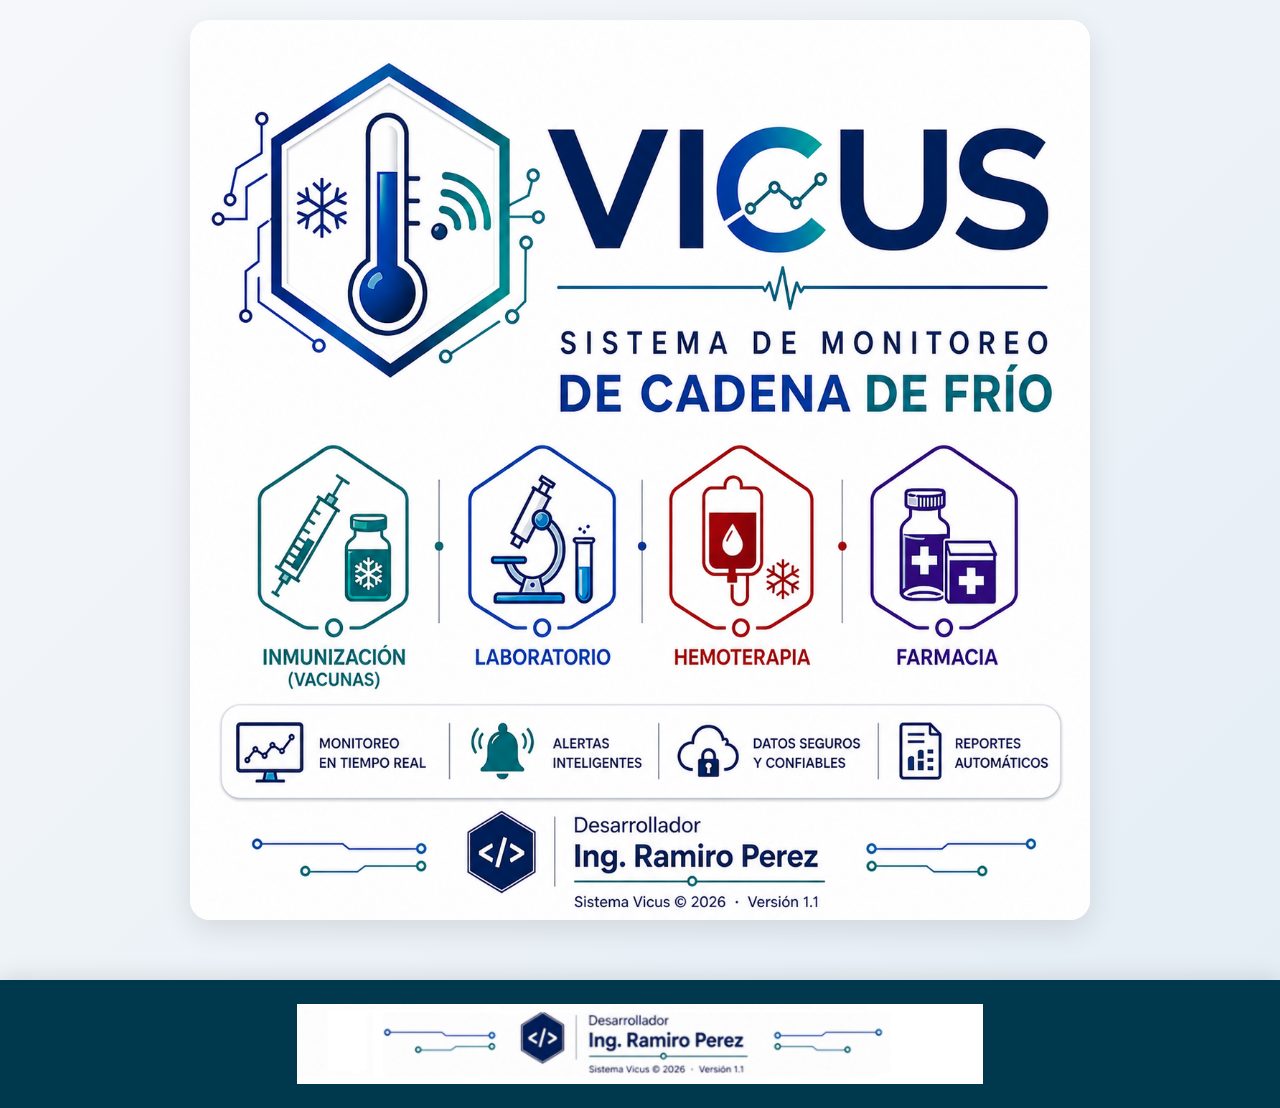
==== index.html @ 4441255b "Add files via upload" ====
<!DOCTYPE html>
<html lang="es">

<head>
  <meta charset="UTF-8">
  <meta name="viewport" content="width=device-width, initial-scale=1.0">
  <title>Monitoreo de Sistemas de Cadena de Frío - Inmunización</title>
  <!-- PWA Manifest -->
  <link rel="manifest" href="./manifest.json">
  <link rel="icon" type="image/png" href="./icons/icon-192x192.png">

  <!-- Theme Color para navegadores -->
  <meta name="theme-color" content="#00384d">

  <!-- Iconos para iOS -->
  <link rel="apple-touch-icon" href="./icons/icon-192x192.png">
  <meta name="mobile-web-app-capable" content="yes">
  <meta name="apple-mobile-web-app-status-bar-style" content="black-translucent">
  <meta name="apple-mobile-web-app-title" content="Vicus Inmunización">

  <!-- Viewport optimizado para móvil -->
  <meta name="viewport" content="width=device-width, initial-scale=1.0, maximum-scale=1.0, user-scalable=no">

  <!-- Estilos PWA -->
  <link rel="stylesheet" href="./css/pwa-styles.css">
  <style>
    :root {
      --bg: #ffffff;
      --primary: #00384d;
    }

    * {
      margin: 0;
      padding: 0;
      box-sizing: border-box;
    }

    body {
      font-family: 'Segoe UI', system-ui, sans-serif;
      background-color: var(--bg);
      display: flex;
      flex-direction: column;
      min-height: 100vh;
      align-items: center;
      justify-content: center;
      overflow-x: hidden;
    }

    /* Contenedor del Portal */
    .portal-container {
      position: relative;
      max-width: 900px;
      width: 95%;
      margin: 20px auto;
      box-shadow: 0 10px 30px rgba(0, 0, 0, 0.1);
      border-radius: 20px;
      overflow: hidden;
      background: white;
    }

    .portal-image {
      width: 100%;
      height: auto;
      display: block;
    }

    .footer {
      width: 100%;
      background: #f8fafc;
      color: #64748b;
      text-align: center;
      padding: 15px;
      font-size: 0.85rem;
      border-top: 1px solid #e2e8f0;
    }

    @keyframes fadeIn {
      from {
        opacity: 0;
        transform: translateY(10px);
      }

      to {
        opacity: 1;
        transform: translateY(0);
      }
    }

    .portal-container {
      animation: fadeIn 0.8s ease-out;
    }

    /* Modal de Contraseña */
    .modal-overlay {
      display: none;
      position: fixed;
      top: 0;
      left: 0;
      width: 100%;
      height: 100%;
      background: rgba(0, 0, 0, 0.5);
      z-index: 2000;
      align-items: center;
      justify-content: center;
    }

    .modal-content {
      background: white;
      padding: 24px;
      border-radius: 12px;
      box-shadow: 0 10px 25px rgba(0, 0, 0, 0.2);
      width: 90%;
      max-width: 320px;
      text-align: center;
    }

    .modal-content h3 {
      margin-bottom: 16px;
      color: var(--primary);
    }

    .modal-content input {
      width: 100%;
      padding: 10px;
      margin-bottom: 16px;
      border: 1px solid #cbd5e1;
      border-radius: 6px;
      font-size: 1rem;
      text-align: center;
    }

    .modal-buttons {
      display: flex;
      gap: 10px;
    }

    .modal-buttons button {
      flex: 1;
      padding: 10px;
      border: none;
      border-radius: 6px;
      cursor: pointer;
      font-weight: 600;
    }

    .btn-confirm {
      background: var(--primary);
      color: white;
    }

    .btn-cancel {
      background: #e2e8f0;
      color: #64748b;
    }
  </style>
  <!-- Service Worker y Utilidades PWA -->
  <script src="./js/pwa-utils.js"></script>
</head>

<body>

  <div class="portal-container">
    <!-- Imagen principal con Mapa de Imagen -->
    <img src="logos/portal-vicus.png" usemap="#mapaPortal" alt="Portal Vicus" class="portal-image" id="portalImg">

    <map name="mapaPortal" id="mapaPortal">
      <!-- Zona de Inmunización: Coordenadas calculadas para base 1254x1254 -->
      <area shape="rect" coords="70,520,335,850" alt="Inmunización" onclick="abrirAcceso()" style="cursor:pointer;">
    </map>
  </div>

  <footer style="margin-top: 40px; width: 100%;">
    <div style="background-color: #00384d; padding: 24px; width: 100%; display: flex; align-items: center; justify-content: center; box-shadow: 0 -4px 20px rgba(0,0,0,0.1);">
      <img src="logos/footer.jpg" alt="Institucional" style="max-width: 100%; height: auto; max-height: 80px; display: block;">
    </div>
  </footer>

  <!-- Modal de Contraseña -->
  <div id="passModal" class="modal-overlay">
    <div class="modal-content">
      <h3 id="modalTitle">🔒 Acceso Inmunización</h3>
      <p style="font-size: 0.8rem; color: #64748b; margin-bottom: 12px;">Ingrese la clave de su zona</p>
      <input type="password" id="passInput" placeholder="Contraseña" />
      <div class="modal-buttons">
        <button class="btn-cancel" onclick="closeModal()">Cancelar</button>
        <button class="btn-confirm" onclick="confirmPass()">Entrar</button>
      </div>
    </div>
  </div>

  <!-- Configuración de Sensores -->
  <script src="./js/config-sensores.js"></script>
  <script>
    function abrirAcceso() {
      document.getElementById('passInput').value = '';
      document.getElementById('passModal').style.display = 'flex';
      document.getElementById('passInput').focus();
    }

    function closeModal() {
      document.getElementById('passModal').style.display = 'none';
    }

    async function confirmPass() {
      const passIngresada = document.getElementById('passInput').value.trim();
      if (!passIngresada) return;

      // Buscar si la contraseña existe en el mapeo de accesos
      if (CONFIG_INMUNO.accesos[passIngresada]) {
        // Guardar configuración en sessionStorage
        const idsCanales = CONFIG_INMUNO.accesos[passIngresada];
        const canalesDetalle = idsCanales.map(key => CONFIG_INMUNO.canales[key]);
        
        sessionStorage.setItem('vicus_inmuno_config', JSON.stringify({
            nombre: passIngresada,
            canales: canalesDetalle
        }));
        
        // Redirigir al dashboard único
        window.location.href = "dashboard_inmunizacion.html";
      } else {
        alert("❌ Contraseña incorrecta.");
        document.getElementById('passInput').value = '';
        document.getElementById('passInput').focus();
      }
    }

    document.getElementById('passInput').addEventListener('keypress', (e) => {
      if (e.key === 'Enter') confirmPass();
    });

    // 📏 Lógica de redimensionamiento del mapa
    function resizeMap() {
      const img = document.getElementById('portalImg');
      if (!img) return;
      const map = document.getElementById('mapaPortal');
      if (!map) return;

      const originalWidth = 1254; // Base del diseño
      const scale = img.offsetWidth / originalWidth;

      const areas = map.getElementsByTagName('area');
      for (let i = 0; i < areas.length; i++) {
        let originalCoords = areas[i].getAttribute('data-original-coords');
        if (!originalCoords) {
          originalCoords = areas[i].getAttribute('coords');
          areas[i].setAttribute('data-original-coords', originalCoords);
        }

        const coords = originalCoords.split(',').map(Number);
        const newCoords = coords.map(c => Math.round(c * scale));
        areas[i].setAttribute('coords', newCoords.join(','));
      }
    }

    window.addEventListener('resize', resizeMap);
    window.onload = resizeMap;
  </script>
</body>

</html>
---- css/pwa-styles.css ----
/* ============================================
   ESTILOS RESPONSIVE PARA VICUS PWA
   ============================================ */

/* Reset y base */
* {
  margin: 0;
  padding: 0;
  box-sizing: border-box;
}

body {
  font-family: -apple-system, BlinkMacSystemFont, 'Segoe UI', Roboto, sans-serif;
  background: linear-gradient(135deg, #f5f7fa 0%, #e4edf5 100%);
  color: #333;
  line-height: 1.6;
}

/* Contenedor principal responsive */
.container {
  max-width: 1200px;
  margin: 0 auto;
  padding: 20px;
}

/* Botones táctiles más grandes */
.btn, button, .button {
  min-height: 48px !important;
  min-width: 120px !important;
  padding: 12px 24px !important;
  font-size: 16px !important;
  touch-action: manipulation;
}

/* Grid responsive para módulos */
.modules-grid {
  display: grid;
  grid-template-columns: repeat(auto-fit, minmax(280px, 1fr));
  gap: 20px;
  margin-top: 30px;
}

/* Tablas responsive */
.table-responsive {
  overflow-x: auto;
  -webkit-overflow-scrolling: touch;
}

/* Formularios móviles */
.form-group {
  margin-bottom: 20px;
}

label {
  display: block;
  margin-bottom: 8px;
  font-weight: 600;
  font-size: 16px;
}

input, select, textarea {
  width: 100%;
  padding: 14px;
  border: 2px solid #ddd;
  border-radius: 8px;
  font-size: 16px; /* Evita zoom en iOS */
  transition: border-color 0.3s;
}

input:focus, select:focus, textarea:focus {
  outline: none;
  border-color: #00384d;
  box-shadow: 0 0 0 3px rgba(0, 56, 77, 0.1);
}

/* Botón flotante de instalación PWA */
.btn-install-pwa {
  position: fixed;
  bottom: 20px;
  right: 20px;
  background: linear-gradient(135deg, #FF9800, #F57C00);
  color: white;
  border: none;
  border-radius: 50px;
  padding: 14px 28px;
  font-size: 16px;
  font-weight: 600;
  box-shadow: 0 6px 20px rgba(255, 152, 0, 0.4);
  cursor: pointer;
  z-index: 10000;
  transition: all 0.3s ease;
  display: none;
}

.btn-install-pwa:hover {
  transform: scale(1.05);
  box-shadow: 0 8px 25px rgba(255, 152, 0, 0.5);
}

/* Scroll suave */
html {
  scroll-behavior: smooth;
}

/* Evitar selección accidental en móviles */
@media (max-width: 768px) {
  * {
    -webkit-tap-highlight-color: rgba(0, 0, 0, 0);
  }
  
  /* Ajustar padding en móviles */
  .container {
    padding: 15px;
  }
  
  /* Botones más grandes en móviles */
  .btn {
    min-height: 56px !important;
    font-size: 18px !important;
  }
}

/* Loading spinner */
.spinner {
  border: 4px solid rgba(0, 56, 77, 0.1);
  border-top: 4px solid #00384d;
  border-radius: 50%;
  width: 40px;
  height: 40px;
  animation: spin 1s linear infinite;
  margin: 20px auto;
}

@keyframes spin {
  0% { transform: rotate(0deg); }
  100% { transform: rotate(360deg); }
}


/* ============================================
   ESTILOS COMPARTIDOS — Vicus Inmunización
   ============================================ */

:root {
  --bg: #f8fafc;
  --fg: #1e293b;
  --primary: #3b82f6;
  --success: #10b981;
  --danger: #ef4444;
  --border: #e2e8f0;
  --card-bg: #ffffff;
}

/* Header compartido */
.header {
  background: var(--card-bg);
  padding: 20px;
  border-radius: 12px;
  margin-bottom: 24px;
  box-shadow: 0 4px 12px rgba(0, 0, 0, 0.05);
  display: flex;
  flex-wrap: wrap;
  gap: 12px;
}

/* Logo bar compartida */
.logo-bar {
  display: flex;
  justify-content: center;
  align-items: center;
  width: 100%;
  margin-bottom: 16px;
  padding: 0 10px;
}

.logo-item {
  display: flex;
  justify-content: center;
  align-items: center;
  height: 150px;
}

.logo-item img {
  max-height: 100%;
  max-width: 100%;
  object-fit: contain;
  margin: 0 5px;
}

/* Secciones de análisis y recomendaciones */
.analisis-section {
  margin-top: 15px;
  padding: 15px;
  background: #f8fafc;
  border-left: 4px solid #3b82f6;
  border-radius: 8px;
  font-size: 0.9rem;
  white-space: pre-wrap;
}

.recomendaciones-section {
  margin-top: 10px;
  padding: 15px;
  background: #f0f9ff;
  border-left: 4px solid #0ea5e9;
  border-radius: 8px;
  font-size: 0.9rem;
  white-space: pre-wrap;
}

.analisis-section strong,
.recomendaciones-section strong {
  display: block;
  margin-bottom: 5px;
  color: #1e293b;
}

/* Tags de tipo de módulo */
.tag {
  padding: 4px 10px;
  border-radius: 20px;
  font-size: 0.85rem;
  display: inline-flex;
  align-items: center;
  gap: 6px;
}

.inmunizacion-tag {
  background: rgba(59, 130, 246, 0.15);
  color: #3b82f6;
}

/* Footer compartido */
.footer-bar {
  margin-top: 32px;
  text-align: center;
}

.footer-bar > div {
  background-color: #00384d;
  padding: 12px;
  border-radius: 8px;
}

.footer-bar img {
  width: 100%;
  height: auto;
}

/* Responsive compartido */
@media (max-width: 600px) {
  .header {
    flex-direction: column;
  }

  .logo-bar {
    flex-direction: column;
    gap: 10px;
    height: auto;
  }

  .logo-item {
    width: 100%;
  }
}
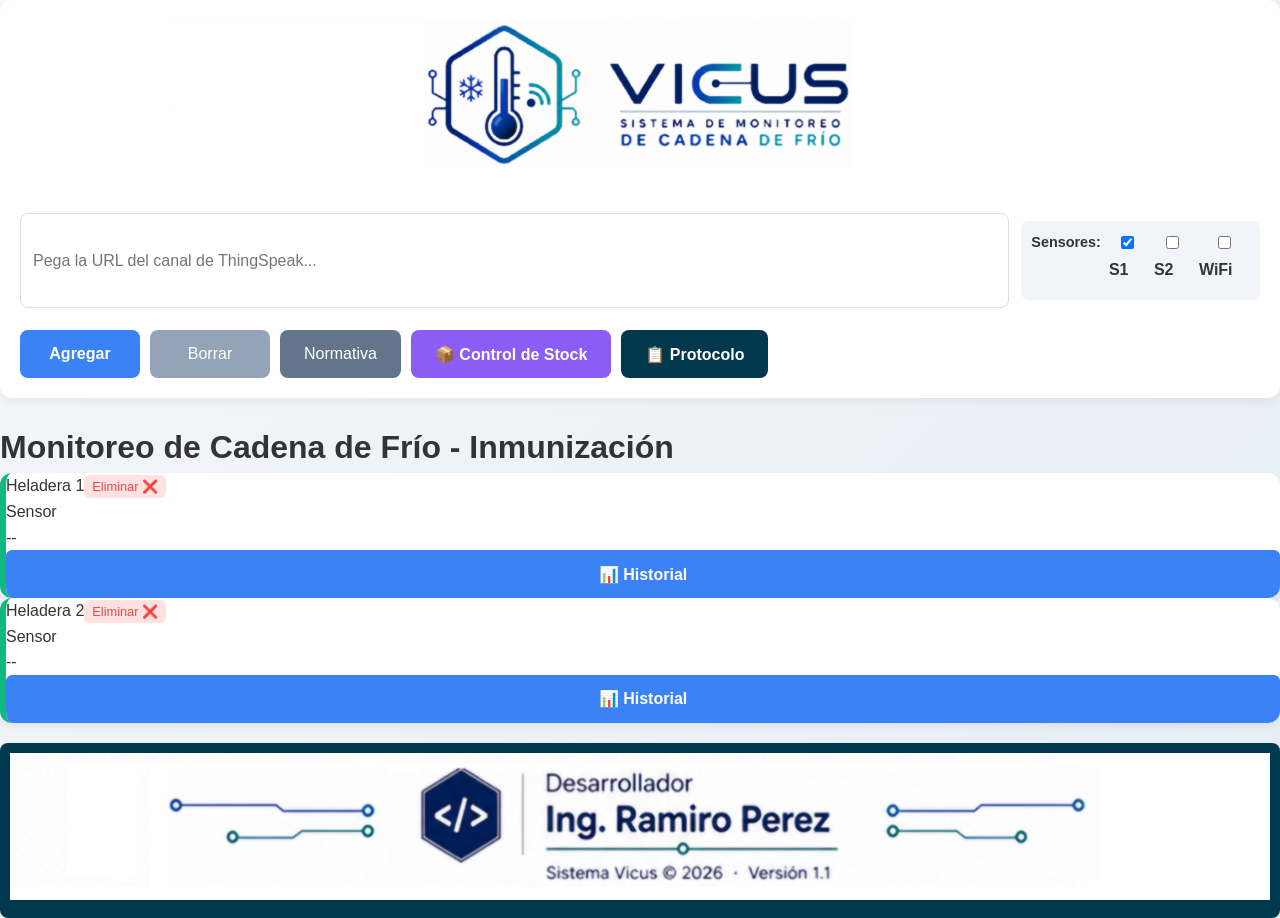
==== commit c9f56f00: "Add files via upload" ====
--- a/index.html
+++ b/index.html
@@ -2,260 +2,246 @@
 <html lang="es">
 
 <head>
-  <meta charset="UTF-8">
-  <meta name="viewport" content="width=device-width, initial-scale=1.0">
-  <title>Monitoreo de Sistemas de Cadena de Frío - Inmunización</title>
-  <!-- PWA Manifest -->
+  <meta charset="UTF-8" />
+  <meta name="viewport" content="width=device-width, initial-scale=1.0, maximum-scale=1.0, user-scalable=no" />
+  <title>Monitor Dataloggers - Inmunización</title>
   <link rel="manifest" href="./manifest.json">
   <link rel="icon" type="image/png" href="./icons/icon-192x192.png">
-
-  <!-- Theme Color para navegadores -->
   <meta name="theme-color" content="#00384d">
-
-  <!-- Iconos para iOS -->
-  <link rel="apple-touch-icon" href="./icons/icon-192x192.png">
-  <meta name="mobile-web-app-capable" content="yes">
-  <meta name="apple-mobile-web-app-status-bar-style" content="black-translucent">
-  <meta name="apple-mobile-web-app-title" content="Vicus Inmunización">
-
-  <!-- Viewport optimizado para móvil -->
-  <meta name="viewport" content="width=device-width, initial-scale=1.0, maximum-scale=1.0, user-scalable=no">
-
-  <!-- Estilos PWA -->
   <link rel="stylesheet" href="./css/pwa-styles.css">
   <style>
-    :root {
-      --bg: #ffffff;
-      --primary: #00384d;
-    }
-
-    * {
-      margin: 0;
-      padding: 0;
-      box-sizing: border-box;
-    }
-
-    body {
-      font-family: 'Segoe UI', system-ui, sans-serif;
-      background-color: var(--bg);
-      display: flex;
-      flex-direction: column;
-      min-height: 100vh;
-      align-items: center;
-      justify-content: center;
-      overflow-x: hidden;
-    }
-
-    /* Contenedor del Portal */
-    .portal-container {
-      position: relative;
-      max-width: 900px;
-      width: 95%;
-      margin: 20px auto;
-      box-shadow: 0 10px 30px rgba(0, 0, 0, 0.1);
-      border-radius: 20px;
-      overflow: hidden;
-      background: white;
-    }
-
-    .portal-image {
-      width: 100%;
-      height: auto;
-      display: block;
-    }
-
-    .footer {
-      width: 100%;
-      background: #f8fafc;
-      color: #64748b;
-      text-align: center;
-      padding: 15px;
-      font-size: 0.85rem;
-      border-top: 1px solid #e2e8f0;
-    }
-
-    @keyframes fadeIn {
-      from {
-        opacity: 0;
-        transform: translateY(10px);
+    /* Estilos específicos unificados con Farmacia */
+    .alerta-modal-overlay { display: none; position: fixed; top: 0; left: 0; width: 100%; height: 100%; background: rgba(0,0,0,0.45); z-index: 3000; align-items: center; justify-content: center; }
+    .alerta-modal-overlay.visible { display: flex; }
+    .alerta-modal { background: white; border-radius: 14px; padding: 24px; max-width: 420px; width: 92%; box-shadow: 0 10px 30px rgba(0,0,0,0.2); }
+    .alerta-modal .valor-actual { font-size: 2rem; font-weight: bold; text-align: center; margin: 8px 0 16px; padding: 10px; border-radius: 8px; }
+    .alerta-modal .valor-actual.alta { color: #dc2626; background: #fee2e2; }
+    .alerta-modal .valor-actual.baja { color: #1d4ed8; background: #dbeafe; }
+    .pasos { list-style: none; padding: 0; margin: 0 0 12px; }
+    .pasos li { padding: 8px 0; border-bottom: 1px solid #f1f5f9; font-size: 0.9rem; color: #1e293b; }
+    .pasos li .fundamento { display: block; font-size: 0.78rem; color: #64748b; font-style: italic; margin-top: 2px; }
+    
+    .device-card { background: white; border-radius: 12px; overflow: hidden; box-shadow: 0 4px 6px rgba(0, 0, 0, 0.05); border-left: 6px solid #10b981; transition: box-shadow 0.2s; position: relative; }
+    .device-card.alert { border-left-color: #ef4444; }
+    .device-card.power-outage { border: 2px solid #ef4444; animation: pulse 2s infinite; }
+    @keyframes pulse { 0% { box-shadow: 0 0 0 0 rgba(239, 68, 68, 0.4); } 70% { box-shadow: 0 0 0 10px rgba(239, 68, 68, 0); } 100% { box-shadow: 0 0 0 0 rgba(239, 68, 68, 0); } }
+
+    .fields-selector { display: flex; gap: 8px; flex-wrap: wrap; margin: 8px 0; padding: 10px; background: #f1f5f9; border-radius: 8px; font-size: 0.9rem; }
+    .btn-protocolo { background: #00384d; color: white; padding: 12px 20px; border: none; border-radius: 8px; font-weight: 600; cursor: pointer; }
+    
+    .protocolo-overlay { display: none; position: fixed; top: 0; left: 0; width: 100%; height: 100%; background: rgba(0,0,0,0.5); z-index: 3000; align-items: flex-start; justify-content: center; overflow-y: auto; padding: 20px 0; }
+    .protocolo-overlay.visible { display: flex; }
+    .protocolo-modal { background: white; border-radius: 14px; padding: 28px; max-width: 680px; width: 95%; margin: auto; }
+    .protocolo-seccion h3 { font-size: 1rem; margin-bottom: 10px; padding: 8px; border-radius: 6px; }
+    .protocolo-seccion h3.alta { background: #fee2e2; color: #dc2626; }
+    .protocolo-seccion h3.baja { background: #dbeafe; color: #1d4ed8; }
+    .protocolo-tabla { width: 100%; border-collapse: collapse; font-size: 0.85rem; margin-bottom: 15px; }
+    .protocolo-tabla th { background: #f8fafc; padding: 8px; text-align: left; border-bottom: 2px solid #e2e8f0; }
+    .protocolo-tabla td { padding: 8px; border-bottom: 1px solid #f1f5f9; }
+  </style>
+</head>
+
+<body onload="init()">
+  <div class="header">
+    <div class="logo-bar">
+      <div class="logo-item" style="width:100%;">
+        <img src="logos/logo_rih.jpg" alt="RIH" style="width:100%; height:100%; object-fit:contain;">
+      </div>
+    </div>
+
+    <div style="display:flex; gap:12px; flex-wrap:wrap; width:100%; margin-top:15px;">
+      <input type="text" id="urlIn" placeholder="Pega la URL del canal de ThingSpeak..." style="flex:1; padding:12px; border-radius:8px; border:1px solid #ddd;" />
+      <div class="fields-selector">
+        <strong>Sensores:</strong>
+        <label><input type="checkbox" id="field1" value="field1" checked> S1</label>
+        <label><input type="checkbox" id="field2" value="field2"> S2</label>
+        <label><input type="checkbox" id="field3" value="field3"> WiFi</label>
+      </div>
+    </div>
+    
+    <div style="display:flex; gap:10px; margin-top:10px;">
+      <button class="btn-add" onclick="add()" style="background:var(--primary); color:white; padding:12px 20px; border-radius:8px; border:none; font-weight:600; cursor:pointer;">Agregar</button>
+      <button onclick="wipe()" style="background:#94a3b8; color:white; padding:12px 20px; border-radius:8px; border:none; cursor:pointer;">Borrar</button>
+      <button onclick="toggleNormativa()" style="background:#64748b; color:white; padding:12px 20px; border-radius:8px; border:none; cursor:pointer;">Normativa</button>
+      <button onclick="window.open('stock_inmunizacion_zona1.html', '_blank')" style="background:#8b5cf6; color:white; padding:12px 20px; border-radius:8px; border:none; font-weight:600; cursor:pointer;">📦 Control de Stock</button>
+      <button class="btn-protocolo" onclick="toggleProtocolo()">📋 Protocolo</button>
+    </div>
+  </div>
+
+  <h1 class="page-title">Monitoreo de Cadena de Frío - Inmunización</h1>
+  <div id="app" class="device-list"></div>
+
+  <div style="margin-top: 20px; text-align: center;">
+    <div style="background-color: #00384d; padding: 10px; border-radius: 8px;">
+      <img src="logos/footer.jpg" alt="Footer" style="max-width: 100%; height: auto;">
+    </div>
+  </div>
+
+  <!-- Modal Protocolo -->
+  <div id="protocoloOverlay" class="protocolo-overlay">
+    <div class="protocolo-modal">
+      <h2>📋 Protocolo de Cadena de Frío — Inmunización</h2>
+      <p style="font-size:0.85rem; color:#64748b; margin-bottom:20px;">Rango exigido: 2°C a 8°C · Disposición ANMAT 10.872/2020</p>
+      
+      <div class="protocolo-seccion">
+        <h3 class="alta">🔥 Ante temperatura ALTA (>8°C)</h3>
+        <table class="protocolo-tabla">
+          <thead><tr><th>#</th><th>Acción</th><th>Fundamento</th></tr></thead>
+          <tbody>
+            <tr><td>1</td><td>Verificar sellado de puertas</td><td>Evita entrada de aire cálido.</td></tr>
+            <tr><td>2</td><td>Controlar termostato</td><td>Puede estar descalibrado.</td></tr>
+            <tr><td>3</td><td>Evaluar medicamentos</td><td>Exigido por ANMAT 10.872/2020.</td></tr>
+          </tbody>
+        </table>
+      </div>
+
+      <div class="protocolo-seccion">
+        <h3 class="baja">❄️ Ante temperatura BAJA (<2°C)</h3>
+        <table class="protocolo-tabla">
+          <thead><tr><th>#</th><th>Acción</th><th>Fundamento</th></tr></thead>
+          <tbody>
+            <tr><td>1</td><td>Revisar termostato</td><td>Puede estar demasiado frío.</td></tr>
+            <tr><td>2</td><td>Alejar del evaporador</td><td>Evita congelación por contacto.</td></tr>
+          </tbody>
+        </table>
+      </div>
+
+      <button onclick="cerrarProtocolo()" style="width:100%; padding:12px; background:#00384d; color:white; border:none; border-radius:8px; font-weight:600; cursor:pointer;">Cerrar ✕</button>
+    </div>
+  </div>
+
+  <!-- Panel Normativa -->
+  <div id="normativaPanel" style="display:none; position:fixed; top:0; left:0; width:100%; height:100%; background:white; z-index:4000; overflow:auto; padding:20px;">
+      <div style="max-width:800px; margin:0 auto;">
+          <button onclick="toggleNormativa()" style="float:right; padding:10px; background:#ef4444; color:white; border:none; border-radius:6px;">Cerrar ✕</button>
+          <h1 style="color:#1d4ed8;">Marco Normativo - Inmunización</h1>
+          <div style="background:#f8fafc; border-left:4px solid #1d4ed8; padding:20px; margin-top:20px; border-radius:8px;">
+              <h3>ANMAT 10.872/2020</h3>
+              <p>Regula las Buenas Prácticas de Almacenamiento. Exige monitoreo continuo y registro de desvíos térmicos.</p>
+              <h3>Ley Nacional 17.565</h3>
+              <p>Responsabilidad de la Jefatura sobre la conservación de productos termolábiles.</p>
+          </div>
+      </div>
+  </div>
+
+  <!-- Modal Guía Alerta -->
+  <div id="alertaModalOverlay" class="alerta-modal-overlay">
+    <div class="alerta-modal">
+      <h3 id="alertaModalTitulo"></h3>
+      <div id="alertaModalValor" class="valor-actual"></div>
+      <ul class="pasos" id="alertaModalPasos"></ul>
+      <button style="width:100%; padding:12px; background:#1e293b; color:white; border:none; border-radius:8px;" onclick="cerrarGuiaAlerta()">Entendido ✓</button>
+    </div>
+  </div>
+
+  <script>
+    const MAX = 8.0, MIN = 2.0, WIFI_CUTOFF = 10;
+    let db = JSON.parse(localStorage.getItem('iot_db_inmunizacion') || '[]');
+
+    function init() { 
+        if (db.length === 0) {
+            db = [
+                { id: '2561917', k: 'M3R9T3F6Q0O5A1S1', n: 'Heladera 1', type: 'inm', fields: ['field1'] },
+                { id: '2561918', k: 'X6V7B2N9M1K0L4J8', n: 'Heladera 2', type: 'inm', fields: ['field1'] }
+            ];
+            save();
+        }
+        render(); refresh(); setInterval(refresh, 30000); 
+        if ('Notification' in window) Notification.requestPermission();
+    }
+
+    function save() { localStorage.setItem('iot_db_inmunizacion', JSON.stringify(db)); }
+
+    function render() {
+      const app = document.getElementById('app'); app.innerHTML = "";
+      db.forEach(c => {
+        const card = document.createElement('div'); card.className = 'device-card'; card.id = `p-${c.id}`;
+        card.innerHTML = `
+          <div class="device-header"><span>${c.n}</span><span onclick="del('${c.id}')" style="cursor:pointer; font-size:0.8rem; background:#fee2e2; color:#ef4444; padding:4px 8px; border-radius:6px;">Eliminar ❌</span></div>
+          <div class="device-body"><div class="sensor-grid" id="g-${c.id}"></div></div>
+        `;
+        app.appendChild(card);
+        const grid = document.getElementById(`g-${c.id}`);
+        c.fields.forEach(f => {
+          const sc = document.createElement('div'); sc.className = 'sensor-card'; sc.id = `f-${c.id}-${f}`;
+          sc.innerHTML = `
+            <div class="sensor-label" id="l-${c.id}-${f}">Sensor</div>
+            <div class="sensor-value" id="v-${c.id}-${f}">--</div>
+            <button class="btn-info" id="info-${c.id}-${f}" style="display:none; background:#fef2f2; color:#dc2626; border:1px solid #fecaca; border-radius:6px; padding:6px; font-size:0.8rem; cursor:pointer; margin-bottom:8px;">ⓘ ¿Qué hacer?</button>
+            <button class="btn-hist" onclick="openRep('${c.id}','${c.k}','${f}','${c.type}')" style="background:#3b82f6; color:white; border:none; padding:8px; border-radius:6px; width:100%; font-weight:600; cursor:pointer;">📊 Historial</button>
+          `;
+          grid.appendChild(sc);
+        });
+      });
+    }
+
+    async function refresh() {
+      for (let c of db) {
+        try {
+          const res = await fetch(`https://api.thingspeak.com/channels/${c.id}/feeds.json?api_key=${c.k}&results=20`);
+          const d = await res.json();
+          let hasAlert = false;
+          for (let f of c.fields) {
+            const val = parseFloat(d.feeds[0][f]);
+            const valEl = document.getElementById(`v-${c.id}-${f}`);
+            const cardEl = document.getElementById(`f-${c.id}-${f}`);
+            const infoBtn = document.getElementById(`info-${c.id}-${f}`);
+            
+            if (valEl) valEl.innerText = isNaN(val) ? '--' : val.toFixed(1) + '°C';
+            const isDanger = !isNaN(val) && (val > MAX || val < MIN);
+            if (isDanger) {
+                hasAlert = true;
+                if (cardEl) cardEl.classList.add('danger');
+                if (infoBtn) { infoBtn.style.display = 'block'; infoBtn.onclick = () => mostrarGuiaAlerta(val > MAX ? 'alta' : 'baja', val.toFixed(1)); }
+                notify(c.n, val);
+            } else {
+                if (cardEl) cardEl.classList.remove('danger');
+                if (infoBtn) infoBtn.style.display = 'none';
+            }
+          }
+          const pCard = document.getElementById(`p-${c.id}`);
+          if (pCard) {
+              pCard.classList.toggle('alert', hasAlert);
+              const isOutage = d.feeds.some((f, i) => i > 0 && (new Date(f.created_at) - new Date(d.feeds[i-1].created_at)) / 60000 > WIFI_CUTOFF);
+              pCard.classList.toggle('power-outage', isOutage);
+          }
+        } catch (e) {}
       }
-
-      to {
-        opacity: 1;
-        transform: translateY(0);
+    }
+
+    function add() {
+      const url = document.getElementById('urlIn').value;
+      const fields = [];
+      if (document.getElementById('field1').checked) fields.push('field1');
+      if (document.getElementById('field2').checked) fields.push('field2');
+      if (document.getElementById('field3').checked) fields.push('field3');
+      if (url && fields.length > 0) {
+          const u = new URL(url); const id = u.pathname.match(/channels\/(\d+)/)[1], k = u.searchParams.get('api_key');
+          db.push({ id, k, n: 'Nuevo Sensor', type: 'inm', fields });
+          save(); render(); refresh();
       }
     }
 
-    .portal-container {
-      animation: fadeIn 0.8s ease-out;
-    }
-
-    /* Modal de Contraseña */
-    .modal-overlay {
-      display: none;
-      position: fixed;
-      top: 0;
-      left: 0;
-      width: 100%;
-      height: 100%;
-      background: rgba(0, 0, 0, 0.5);
-      z-index: 2000;
-      align-items: center;
-      justify-content: center;
-    }
-
-    .modal-content {
-      background: white;
-      padding: 24px;
-      border-radius: 12px;
-      box-shadow: 0 10px 25px rgba(0, 0, 0, 0.2);
-      width: 90%;
-      max-width: 320px;
-      text-align: center;
-    }
-
-    .modal-content h3 {
-      margin-bottom: 16px;
-      color: var(--primary);
-    }
-
-    .modal-content input {
-      width: 100%;
-      padding: 10px;
-      margin-bottom: 16px;
-      border: 1px solid #cbd5e1;
-      border-radius: 6px;
-      font-size: 1rem;
-      text-align: center;
-    }
-
-    .modal-buttons {
-      display: flex;
-      gap: 10px;
-    }
-
-    .modal-buttons button {
-      flex: 1;
-      padding: 10px;
-      border: none;
-      border-radius: 6px;
-      cursor: pointer;
-      font-weight: 600;
-    }
-
-    .btn-confirm {
-      background: var(--primary);
-      color: white;
-    }
-
-    .btn-cancel {
-      background: #e2e8f0;
-      color: #64748b;
-    }
-  </style>
-  <!-- Service Worker y Utilidades PWA -->
-  <script src="./js/pwa-utils.js"></script>
-</head>
-
-<body>
-
-  <div class="portal-container">
-    <!-- Imagen principal con Mapa de Imagen -->
-    <img src="logos/portal-vicus.png" usemap="#mapaPortal" alt="Portal Vicus" class="portal-image" id="portalImg">
-
-    <map name="mapaPortal" id="mapaPortal">
-      <!-- Zona de Inmunización: Coordenadas calculadas para base 1254x1254 -->
-      <area shape="rect" coords="70,520,335,850" alt="Inmunización" onclick="abrirAcceso()" style="cursor:pointer;">
-    </map>
-  </div>
-
-  <footer style="margin-top: 40px; width: 100%;">
-    <div style="background-color: #00384d; padding: 24px; width: 100%; display: flex; align-items: center; justify-content: center; box-shadow: 0 -4px 20px rgba(0,0,0,0.1);">
-      <img src="logos/footer.jpg" alt="Institucional" style="max-width: 100%; height: auto; max-height: 80px; display: block;">
-    </div>
-  </footer>
-
-  <!-- Modal de Contraseña -->
-  <div id="passModal" class="modal-overlay">
-    <div class="modal-content">
-      <h3 id="modalTitle">🔒 Acceso Inmunización</h3>
-      <p style="font-size: 0.8rem; color: #64748b; margin-bottom: 12px;">Ingrese la clave de su zona</p>
-      <input type="password" id="passInput" placeholder="Contraseña" />
-      <div class="modal-buttons">
-        <button class="btn-cancel" onclick="closeModal()">Cancelar</button>
-        <button class="btn-confirm" onclick="confirmPass()">Entrar</button>
-      </div>
-    </div>
-  </div>
-
-  <!-- Configuración de Sensores -->
-  <script src="./js/config-sensores.js"></script>
-  <script>
-    function abrirAcceso() {
-      document.getElementById('passInput').value = '';
-      document.getElementById('passModal').style.display = 'flex';
-      document.getElementById('passInput').focus();
-    }
-
-    function closeModal() {
-      document.getElementById('passModal').style.display = 'none';
-    }
-
-    async function confirmPass() {
-      const passIngresada = document.getElementById('passInput').value.trim();
-      if (!passIngresada) return;
-
-      // Buscar si la contraseña existe en el mapeo de accesos
-      if (CONFIG_INMUNO.accesos[passIngresada]) {
-        // Guardar configuración en sessionStorage
-        const idsCanales = CONFIG_INMUNO.accesos[passIngresada];
-        const canalesDetalle = idsCanales.map(key => CONFIG_INMUNO.canales[key]);
-        
-        sessionStorage.setItem('vicus_inmuno_config', JSON.stringify({
-            nombre: passIngresada,
-            canales: canalesDetalle
-        }));
-        
-        // Redirigir al dashboard único
-        window.location.href = "dashboard_inmunizacion.html";
-      } else {
-        alert("❌ Contraseña incorrecta.");
-        document.getElementById('passInput').value = '';
-        document.getElementById('passInput').focus();
-      }
-    }
-
-    document.getElementById('passInput').addEventListener('keypress', (e) => {
-      if (e.key === 'Enter') confirmPass();
-    });
-
-    // 📏 Lógica de redimensionamiento del mapa
-    function resizeMap() {
-      const img = document.getElementById('portalImg');
-      if (!img) return;
-      const map = document.getElementById('mapaPortal');
-      if (!map) return;
-
-      const originalWidth = 1254; // Base del diseño
-      const scale = img.offsetWidth / originalWidth;
-
-      const areas = map.getElementsByTagName('area');
-      for (let i = 0; i < areas.length; i++) {
-        let originalCoords = areas[i].getAttribute('data-original-coords');
-        if (!originalCoords) {
-          originalCoords = areas[i].getAttribute('coords');
-          areas[i].setAttribute('data-original-coords', originalCoords);
-        }
-
-        const coords = originalCoords.split(',').map(Number);
-        const newCoords = coords.map(c => Math.round(c * scale));
-        areas[i].setAttribute('coords', newCoords.join(','));
-      }
-    }
-
-    window.addEventListener('resize', resizeMap);
-    window.onload = resizeMap;
+    function wipe() { if(confirm("¿Borrar todo?")) { db = []; save(); render(); } }
+    function del(id) { db = db.filter(x => x.id !== id); save(); render(); }
+    function openRep(id, k, f) { window.open(`reporte_individual.html?id=${id}&key=${k}&field=${f}`, '_blank'); }
+    function toggleNormativa() { const p = document.getElementById('normativaPanel'); p.style.display = p.style.display === 'none' ? 'block' : 'none'; }
+    function toggleProtocolo() { document.getElementById('protocoloOverlay').classList.add('visible'); }
+    function cerrarProtocolo() { document.getElementById('protocoloOverlay').classList.remove('visible'); }
+    
+    function mostrarGuiaAlerta(tipo, valor) {
+        const modal = document.getElementById('alertaModalOverlay');
+        document.getElementById('alertaModalTitulo').innerText = tipo === 'alta' ? '🔥 Temperatura ALTA' : '❄️ Temperatura BAJA';
+        const vEl = document.getElementById('alertaModalValor');
+        vEl.innerText = valor + '°C'; vEl.className = 'valor-actual ' + tipo;
+        document.getElementById('alertaModalPasos').innerHTML = tipo === 'alta' ? '<li>Check puertas</li><li>Check termostato</li>' : '<li>Check termostato</li><li>Alejar de pared</li>';
+        modal.classList.add('visible');
+    }
+    function cerrarGuiaAlerta() { document.getElementById('alertaModalOverlay').classList.remove('visible'); }
+
+    function notify(name, val) {
+        if (Notification.permission === 'granted') new Notification('⚠️ ALERTA: ' + name, { body: `Valor: ${val}°C`, icon: './icons/icon-192x192.png' });
+    }
   </script>
 </body>
-
 </html>
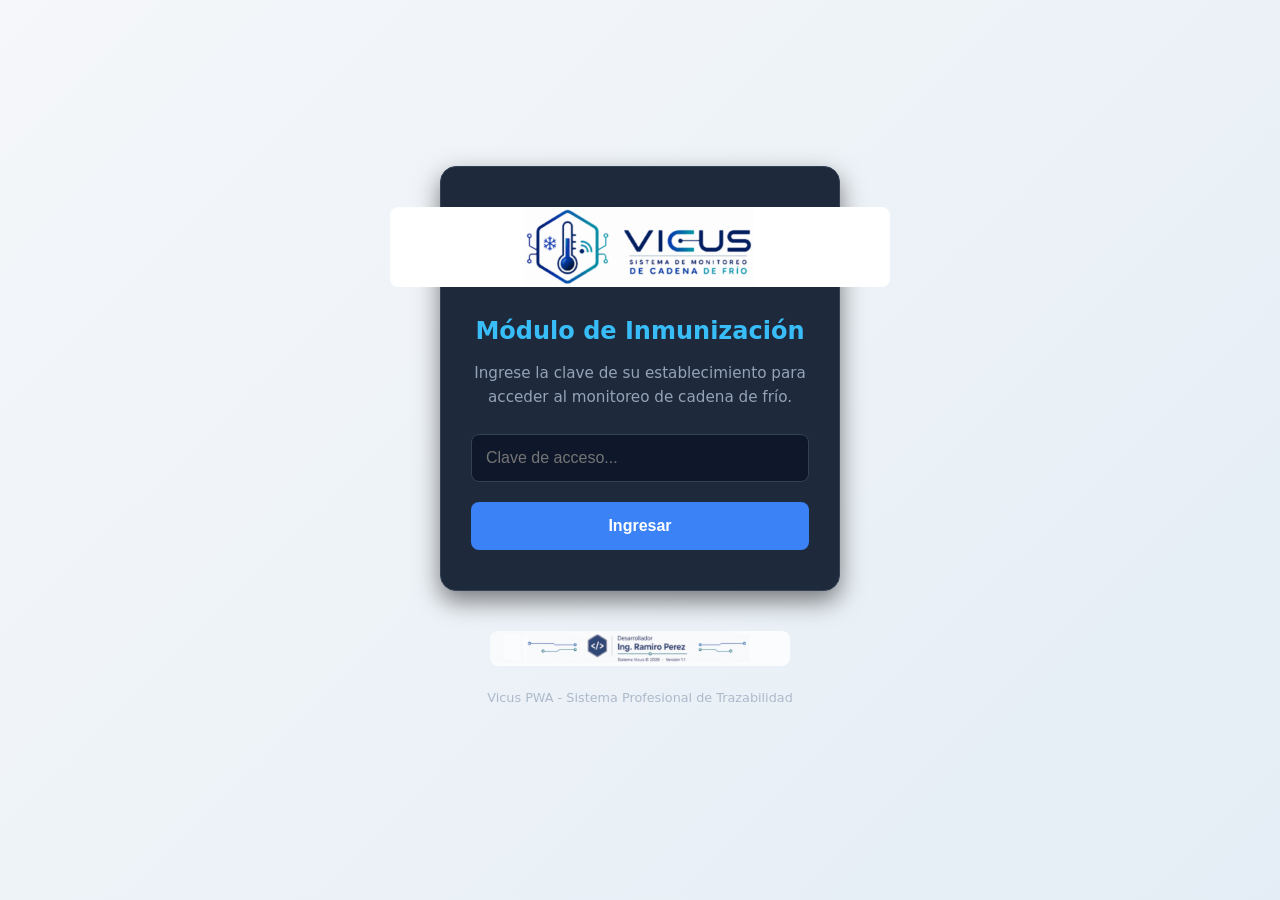
==== commit 71578af3: "Add files via upload" ====
--- a/index.html
+++ b/index.html
@@ -1,246 +1,169 @@
 <!DOCTYPE html>
 <html lang="es">
-
 <head>
   <meta charset="UTF-8" />
   <meta name="viewport" content="width=device-width, initial-scale=1.0, maximum-scale=1.0, user-scalable=no" />
-  <title>Monitor Dataloggers - Inmunización</title>
+  <title>Portal de Acceso - Inmunización</title>
   <link rel="manifest" href="./manifest.json">
-  <link rel="icon" type="image/png" href="./icons/icon-192x192.png">
-  <meta name="theme-color" content="#00384d">
+  <meta name="theme-color" content="#0f172a" />
+  <link rel="apple-touch-icon" href="./icons/icon-192x192.png">
   <link rel="stylesheet" href="./css/pwa-styles.css">
   <style>
-    /* Estilos específicos unificados con Farmacia */
-    .alerta-modal-overlay { display: none; position: fixed; top: 0; left: 0; width: 100%; height: 100%; background: rgba(0,0,0,0.45); z-index: 3000; align-items: center; justify-content: center; }
-    .alerta-modal-overlay.visible { display: flex; }
-    .alerta-modal { background: white; border-radius: 14px; padding: 24px; max-width: 420px; width: 92%; box-shadow: 0 10px 30px rgba(0,0,0,0.2); }
-    .alerta-modal .valor-actual { font-size: 2rem; font-weight: bold; text-align: center; margin: 8px 0 16px; padding: 10px; border-radius: 8px; }
-    .alerta-modal .valor-actual.alta { color: #dc2626; background: #fee2e2; }
-    .alerta-modal .valor-actual.baja { color: #1d4ed8; background: #dbeafe; }
-    .pasos { list-style: none; padding: 0; margin: 0 0 12px; }
-    .pasos li { padding: 8px 0; border-bottom: 1px solid #f1f5f9; font-size: 0.9rem; color: #1e293b; }
-    .pasos li .fundamento { display: block; font-size: 0.78rem; color: #64748b; font-style: italic; margin-top: 2px; }
-    
-    .device-card { background: white; border-radius: 12px; overflow: hidden; box-shadow: 0 4px 6px rgba(0, 0, 0, 0.05); border-left: 6px solid #10b981; transition: box-shadow 0.2s; position: relative; }
-    .device-card.alert { border-left-color: #ef4444; }
-    .device-card.power-outage { border: 2px solid #ef4444; animation: pulse 2s infinite; }
-    @keyframes pulse { 0% { box-shadow: 0 0 0 0 rgba(239, 68, 68, 0.4); } 70% { box-shadow: 0 0 0 10px rgba(239, 68, 68, 0); } 100% { box-shadow: 0 0 0 0 rgba(239, 68, 68, 0); } }
-
-    .fields-selector { display: flex; gap: 8px; flex-wrap: wrap; margin: 8px 0; padding: 10px; background: #f1f5f9; border-radius: 8px; font-size: 0.9rem; }
-    .btn-protocolo { background: #00384d; color: white; padding: 12px 20px; border: none; border-radius: 8px; font-weight: 600; cursor: pointer; }
-    
-    .protocolo-overlay { display: none; position: fixed; top: 0; left: 0; width: 100%; height: 100%; background: rgba(0,0,0,0.5); z-index: 3000; align-items: flex-start; justify-content: center; overflow-y: auto; padding: 20px 0; }
-    .protocolo-overlay.visible { display: flex; }
-    .protocolo-modal { background: white; border-radius: 14px; padding: 28px; max-width: 680px; width: 95%; margin: auto; }
-    .protocolo-seccion h3 { font-size: 1rem; margin-bottom: 10px; padding: 8px; border-radius: 6px; }
-    .protocolo-seccion h3.alta { background: #fee2e2; color: #dc2626; }
-    .protocolo-seccion h3.baja { background: #dbeafe; color: #1d4ed8; }
-    .protocolo-tabla { width: 100%; border-collapse: collapse; font-size: 0.85rem; margin-bottom: 15px; }
-    .protocolo-tabla th { background: #f8fafc; padding: 8px; text-align: left; border-bottom: 2px solid #e2e8f0; }
-    .protocolo-tabla td { padding: 8px; border-bottom: 1px solid #f1f5f9; }
+    :root {
+      --bg: #0f172a;
+      --fg: #f8fafc;
+      --primary: #3b82f6;
+      --card-bg: #1e293b;
+      --border: #334155;
+    }
+    body {
+      font-family: 'Inter', system-ui, sans-serif;
+      background-color: var(--bg);
+      color: var(--fg);
+      display: flex;
+      flex-direction: column;
+      align-items: center;
+      justify-content: center;
+      min-height: 100vh;
+      margin: 0;
+      padding: 20px;
+    }
+    .portal-container {
+      background: var(--card-bg);
+      border: 1px solid var(--border);
+      border-radius: 16px;
+      padding: 40px 30px;
+      width: 100%;
+      max-width: 400px;
+      text-align: center;
+      box-shadow: 0 10px 25px rgba(0,0,0,0.5);
+    }
+    .logos {
+      display: flex;
+      justify-content: center;
+      align-items: center;
+      gap: 15px;
+      margin-bottom: 25px;
+    }
+    .logos img {
+      max-height: 80px;
+      border-radius: 8px;
+    }
+    h1 {
+      font-size: 1.5rem;
+      color: #38bdf8;
+      margin-bottom: 10px;
+    }
+    p {
+      color: #94a3b8;
+      font-size: 0.95rem;
+      margin-bottom: 25px;
+    }
+    input[type="password"] {
+      width: 100%;
+      padding: 14px;
+      border-radius: 8px;
+      border: 1px solid var(--border);
+      background: #0f172a;
+      color: white;
+      font-size: 1rem;
+      margin-bottom: 20px;
+      box-sizing: border-box;
+    }
+    input[type="password"]:focus {
+      outline: none;
+      border-color: var(--primary);
+      box-shadow: 0 0 0 2px rgba(59,130,246,0.3);
+    }
+    button {
+      width: 100%;
+      padding: 14px;
+      border-radius: 8px;
+      border: none;
+      background: var(--primary);
+      color: white;
+      font-size: 1rem;
+      font-weight: 600;
+      cursor: pointer;
+      transition: background 0.2s;
+    }
+    button:hover {
+      background: #2563eb;
+    }
+    .error-msg {
+      color: #ef4444;
+      font-size: 0.9rem;
+      margin-top: 15px;
+      display: none;
+    }
+    .footer {
+      margin-top: 40px;
+      text-align: center;
+      color: #64748b;
+      font-size: 0.85rem;
+    }
   </style>
 </head>
+<body>
 
-<body onload="init()">
-  <div class="header">
-    <div class="logo-bar">
-      <div class="logo-item" style="width:100%;">
-        <img src="logos/logo_rih.jpg" alt="RIH" style="width:100%; height:100%; object-fit:contain;">
-      </div>
+  <div class="portal-container">
+    <div class="logos">
+      <img src="./logos/logo_hnb_oscuro.jpg" alt="Hospital Natalio Burd" onerror="this.style.display='none'">
+      <img src="./logos/logo_rih.jpg" alt="RIH" onerror="this.style.display='none'">
     </div>
-
-    <div style="display:flex; gap:12px; flex-wrap:wrap; width:100%; margin-top:15px;">
-      <input type="text" id="urlIn" placeholder="Pega la URL del canal de ThingSpeak..." style="flex:1; padding:12px; border-radius:8px; border:1px solid #ddd;" />
-      <div class="fields-selector">
-        <strong>Sensores:</strong>
-        <label><input type="checkbox" id="field1" value="field1" checked> S1</label>
-        <label><input type="checkbox" id="field2" value="field2"> S2</label>
-        <label><input type="checkbox" id="field3" value="field3"> WiFi</label>
-      </div>
-    </div>
+    <h1>Módulo de Inmunización</h1>
+    <p>Ingrese la clave de su establecimiento para acceder al monitoreo de cadena de frío.</p>
     
-    <div style="display:flex; gap:10px; margin-top:10px;">
-      <button class="btn-add" onclick="add()" style="background:var(--primary); color:white; padding:12px 20px; border-radius:8px; border:none; font-weight:600; cursor:pointer;">Agregar</button>
-      <button onclick="wipe()" style="background:#94a3b8; color:white; padding:12px 20px; border-radius:8px; border:none; cursor:pointer;">Borrar</button>
-      <button onclick="toggleNormativa()" style="background:#64748b; color:white; padding:12px 20px; border-radius:8px; border:none; cursor:pointer;">Normativa</button>
-      <button onclick="window.open('stock_inmunizacion_zona1.html', '_blank')" style="background:#8b5cf6; color:white; padding:12px 20px; border-radius:8px; border:none; font-weight:600; cursor:pointer;">📦 Control de Stock</button>
-      <button class="btn-protocolo" onclick="toggleProtocolo()">📋 Protocolo</button>
-    </div>
+    <input type="password" id="passInput" placeholder="Clave de acceso..." onkeypress="if(event.key === 'Enter') login()">
+    <button onclick="login()">Ingresar</button>
+    <div id="errorMsg" class="error-msg">❌ Clave incorrecta o no autorizada.</div>
   </div>
 
-  <h1 class="page-title">Monitoreo de Cadena de Frío - Inmunización</h1>
-  <div id="app" class="device-list"></div>
-
-  <div style="margin-top: 20px; text-align: center;">
-    <div style="background-color: #00384d; padding: 10px; border-radius: 8px;">
-      <img src="logos/footer.jpg" alt="Footer" style="max-width: 100%; height: auto;">
-    </div>
+  <div class="footer">
+    <img src="./logos/footer.jpg" alt="Gobierno" style="max-width: 300px; width: 100%; border-radius:8px; opacity:0.8;" onerror="this.style.display='none'">
+    <p style="margin-top:15px; font-size:0.8rem; opacity:0.7;">Vicus PWA - Sistema Profesional de Trazabilidad</p>
   </div>
 
-  <!-- Modal Protocolo -->
-  <div id="protocoloOverlay" class="protocolo-overlay">
-    <div class="protocolo-modal">
-      <h2>📋 Protocolo de Cadena de Frío — Inmunización</h2>
-      <p style="font-size:0.85rem; color:#64748b; margin-bottom:20px;">Rango exigido: 2°C a 8°C · Disposición ANMAT 10.872/2020</p>
+  <!-- Configuración Centralizada -->
+  <script src="./js/config-sensores.js"></script>
+  <script>
+    function login() {
+      const pass = document.getElementById('passInput').value.trim();
+      const errorMsg = document.getElementById('errorMsg');
       
-      <div class="protocolo-seccion">
-        <h3 class="alta">🔥 Ante temperatura ALTA (>8°C)</h3>
-        <table class="protocolo-tabla">
-          <thead><tr><th>#</th><th>Acción</th><th>Fundamento</th></tr></thead>
-          <tbody>
-            <tr><td>1</td><td>Verificar sellado de puertas</td><td>Evita entrada de aire cálido.</td></tr>
-            <tr><td>2</td><td>Controlar termostato</td><td>Puede estar descalibrado.</td></tr>
-            <tr><td>3</td><td>Evaluar medicamentos</td><td>Exigido por ANMAT 10.872/2020.</td></tr>
-          </tbody>
-        </table>
-      </div>
+      if (!pass) return;
 
-      <div class="protocolo-seccion">
-        <h3 class="baja">❄️ Ante temperatura BAJA (<2°C)</h3>
-        <table class="protocolo-tabla">
-          <thead><tr><th>#</th><th>Acción</th><th>Fundamento</th></tr></thead>
-          <tbody>
-            <tr><td>1</td><td>Revisar termostato</td><td>Puede estar demasiado frío.</td></tr>
-            <tr><td>2</td><td>Alejar del evaporador</td><td>Evita congelación por contacto.</td></tr>
-          </tbody>
-        </table>
-      </div>
+      // Buscar si la contraseña ingresada coincide con alguna clave en los accesos
+      let canales_autorizados = null;
+      let nombre_zona = "General";
 
-      <button onclick="cerrarProtocolo()" style="width:100%; padding:12px; background:#00384d; color:white; border:none; border-radius:8px; font-weight:600; cursor:pointer;">Cerrar ✕</button>
-    </div>
-  </div>
+      for (const [nombre, canales] of Object.entries(CONFIG_INMUNO.accesos)) {
+          if (pass === nombre || pass.toLowerCase() === nombre.toLowerCase()) {
+              canales_autorizados = canales;
+              nombre_zona = nombre;
+              break;
+          }
+      }
 
-  <!-- Panel Normativa -->
-  <div id="normativaPanel" style="display:none; position:fixed; top:0; left:0; width:100%; height:100%; background:white; z-index:4000; overflow:auto; padding:20px;">
-      <div style="max-width:800px; margin:0 auto;">
-          <button onclick="toggleNormativa()" style="float:right; padding:10px; background:#ef4444; color:white; border:none; border-radius:6px;">Cerrar ✕</button>
-          <h1 style="color:#1d4ed8;">Marco Normativo - Inmunización</h1>
-          <div style="background:#f8fafc; border-left:4px solid #1d4ed8; padding:20px; margin-top:20px; border-radius:8px;">
-              <h3>ANMAT 10.872/2020</h3>
-              <p>Regula las Buenas Prácticas de Almacenamiento. Exige monitoreo continuo y registro de desvíos térmicos.</p>
-              <h3>Ley Nacional 17.565</h3>
-              <p>Responsabilidad de la Jefatura sobre la conservación de productos termolábiles.</p>
-          </div>
-      </div>
-  </div>
-
-  <!-- Modal Guía Alerta -->
-  <div id="alertaModalOverlay" class="alerta-modal-overlay">
-    <div class="alerta-modal">
-      <h3 id="alertaModalTitulo"></h3>
-      <div id="alertaModalValor" class="valor-actual"></div>
-      <ul class="pasos" id="alertaModalPasos"></ul>
-      <button style="width:100%; padding:12px; background:#1e293b; color:white; border:none; border-radius:8px;" onclick="cerrarGuiaAlerta()">Entendido ✓</button>
-    </div>
-  </div>
-
-  <script>
-    const MAX = 8.0, MIN = 2.0, WIFI_CUTOFF = 10;
-    let db = JSON.parse(localStorage.getItem('iot_db_inmunizacion') || '[]');
-
-    function init() { 
-        if (db.length === 0) {
-            db = [
-                { id: '2561917', k: 'M3R9T3F6Q0O5A1S1', n: 'Heladera 1', type: 'inm', fields: ['field1'] },
-                { id: '2561918', k: 'X6V7B2N9M1K0L4J8', n: 'Heladera 2', type: 'inm', fields: ['field1'] }
-            ];
-            save();
-        }
-        render(); refresh(); setInterval(refresh, 30000); 
-        if ('Notification' in window) Notification.requestPermission();
-    }
-
-    function save() { localStorage.setItem('iot_db_inmunizacion', JSON.stringify(db)); }
-
-    function render() {
-      const app = document.getElementById('app'); app.innerHTML = "";
-      db.forEach(c => {
-        const card = document.createElement('div'); card.className = 'device-card'; card.id = `p-${c.id}`;
-        card.innerHTML = `
-          <div class="device-header"><span>${c.n}</span><span onclick="del('${c.id}')" style="cursor:pointer; font-size:0.8rem; background:#fee2e2; color:#ef4444; padding:4px 8px; border-radius:6px;">Eliminar ❌</span></div>
-          <div class="device-body"><div class="sensor-grid" id="g-${c.id}"></div></div>
-        `;
-        app.appendChild(card);
-        const grid = document.getElementById(`g-${c.id}`);
-        c.fields.forEach(f => {
-          const sc = document.createElement('div'); sc.className = 'sensor-card'; sc.id = `f-${c.id}-${f}`;
-          sc.innerHTML = `
-            <div class="sensor-label" id="l-${c.id}-${f}">Sensor</div>
-            <div class="sensor-value" id="v-${c.id}-${f}">--</div>
-            <button class="btn-info" id="info-${c.id}-${f}" style="display:none; background:#fef2f2; color:#dc2626; border:1px solid #fecaca; border-radius:6px; padding:6px; font-size:0.8rem; cursor:pointer; margin-bottom:8px;">ⓘ ¿Qué hacer?</button>
-            <button class="btn-hist" onclick="openRep('${c.id}','${c.k}','${f}','${c.type}')" style="background:#3b82f6; color:white; border:none; padding:8px; border-radius:6px; width:100%; font-weight:600; cursor:pointer;">📊 Historial</button>
-          `;
-          grid.appendChild(sc);
-        });
-      });
-    }
-
-    async function refresh() {
-      for (let c of db) {
-        try {
-          const res = await fetch(`https://api.thingspeak.com/channels/${c.id}/feeds.json?api_key=${c.k}&results=20`);
-          const d = await res.json();
-          let hasAlert = false;
-          for (let f of c.fields) {
-            const val = parseFloat(d.feeds[0][f]);
-            const valEl = document.getElementById(`v-${c.id}-${f}`);
-            const cardEl = document.getElementById(`f-${c.id}-${f}`);
-            const infoBtn = document.getElementById(`info-${c.id}-${f}`);
-            
-            if (valEl) valEl.innerText = isNaN(val) ? '--' : val.toFixed(1) + '°C';
-            const isDanger = !isNaN(val) && (val > MAX || val < MIN);
-            if (isDanger) {
-                hasAlert = true;
-                if (cardEl) cardEl.classList.add('danger');
-                if (infoBtn) { infoBtn.style.display = 'block'; infoBtn.onclick = () => mostrarGuiaAlerta(val > MAX ? 'alta' : 'baja', val.toFixed(1)); }
-                notify(c.n, val);
-            } else {
-                if (cardEl) cardEl.classList.remove('danger');
-                if (infoBtn) infoBtn.style.display = 'none';
-            }
-          }
-          const pCard = document.getElementById(`p-${c.id}`);
-          if (pCard) {
-              pCard.classList.toggle('alert', hasAlert);
-              const isOutage = d.feeds.some((f, i) => i > 0 && (new Date(f.created_at) - new Date(d.feeds[i-1].created_at)) / 60000 > WIFI_CUTOFF);
-              pCard.classList.toggle('power-outage', isOutage);
-          }
-        } catch (e) {}
+      // Si se encuentra un acceso válido, guardar sesión y redirigir
+      if (canales_autorizados) {
+          const sesion = {
+              nombre: nombre_zona,
+              canales: canales_autorizados
+          };
+          sessionStorage.setItem('vicus_inmuno_config', JSON.stringify(sesion));
+          window.location.href = "dashboard_inmunizacion.html";
+      } else {
+          errorMsg.style.display = 'block';
+          document.getElementById('passInput').value = "";
       }
     }
-
-    function add() {
-      const url = document.getElementById('urlIn').value;
-      const fields = [];
-      if (document.getElementById('field1').checked) fields.push('field1');
-      if (document.getElementById('field2').checked) fields.push('field2');
-      if (document.getElementById('field3').checked) fields.push('field3');
-      if (url && fields.length > 0) {
-          const u = new URL(url); const id = u.pathname.match(/channels\/(\d+)/)[1], k = u.searchParams.get('api_key');
-          db.push({ id, k, n: 'Nuevo Sensor', type: 'inm', fields });
-          save(); render(); refresh();
-      }
-    }
-
-    function wipe() { if(confirm("¿Borrar todo?")) { db = []; save(); render(); } }
-    function del(id) { db = db.filter(x => x.id !== id); save(); render(); }
-    function openRep(id, k, f) { window.open(`reporte_individual.html?id=${id}&key=${k}&field=${f}`, '_blank'); }
-    function toggleNormativa() { const p = document.getElementById('normativaPanel'); p.style.display = p.style.display === 'none' ? 'block' : 'none'; }
-    function toggleProtocolo() { document.getElementById('protocoloOverlay').classList.add('visible'); }
-    function cerrarProtocolo() { document.getElementById('protocoloOverlay').classList.remove('visible'); }
     
-    function mostrarGuiaAlerta(tipo, valor) {
-        const modal = document.getElementById('alertaModalOverlay');
-        document.getElementById('alertaModalTitulo').innerText = tipo === 'alta' ? '🔥 Temperatura ALTA' : '❄️ Temperatura BAJA';
-        const vEl = document.getElementById('alertaModalValor');
-        vEl.innerText = valor + '°C'; vEl.className = 'valor-actual ' + tipo;
-        document.getElementById('alertaModalPasos').innerHTML = tipo === 'alta' ? '<li>Check puertas</li><li>Check termostato</li>' : '<li>Check termostato</li><li>Alejar de pared</li>';
-        modal.classList.add('visible');
-    }
-    function cerrarGuiaAlerta() { document.getElementById('alertaModalOverlay').classList.remove('visible'); }
-
-    function notify(name, val) {
-        if (Notification.permission === 'granted') new Notification('⚠️ ALERTA: ' + name, { body: `Valor: ${val}°C`, icon: './icons/icon-192x192.png' });
+    // Auto-login si ya hay sesión
+    window.onload = () => {
+        if (sessionStorage.getItem('vicus_inmuno_config')) {
+            window.location.href = "dashboard_inmunizacion.html";
+        }
     }
   </script>
 </body>
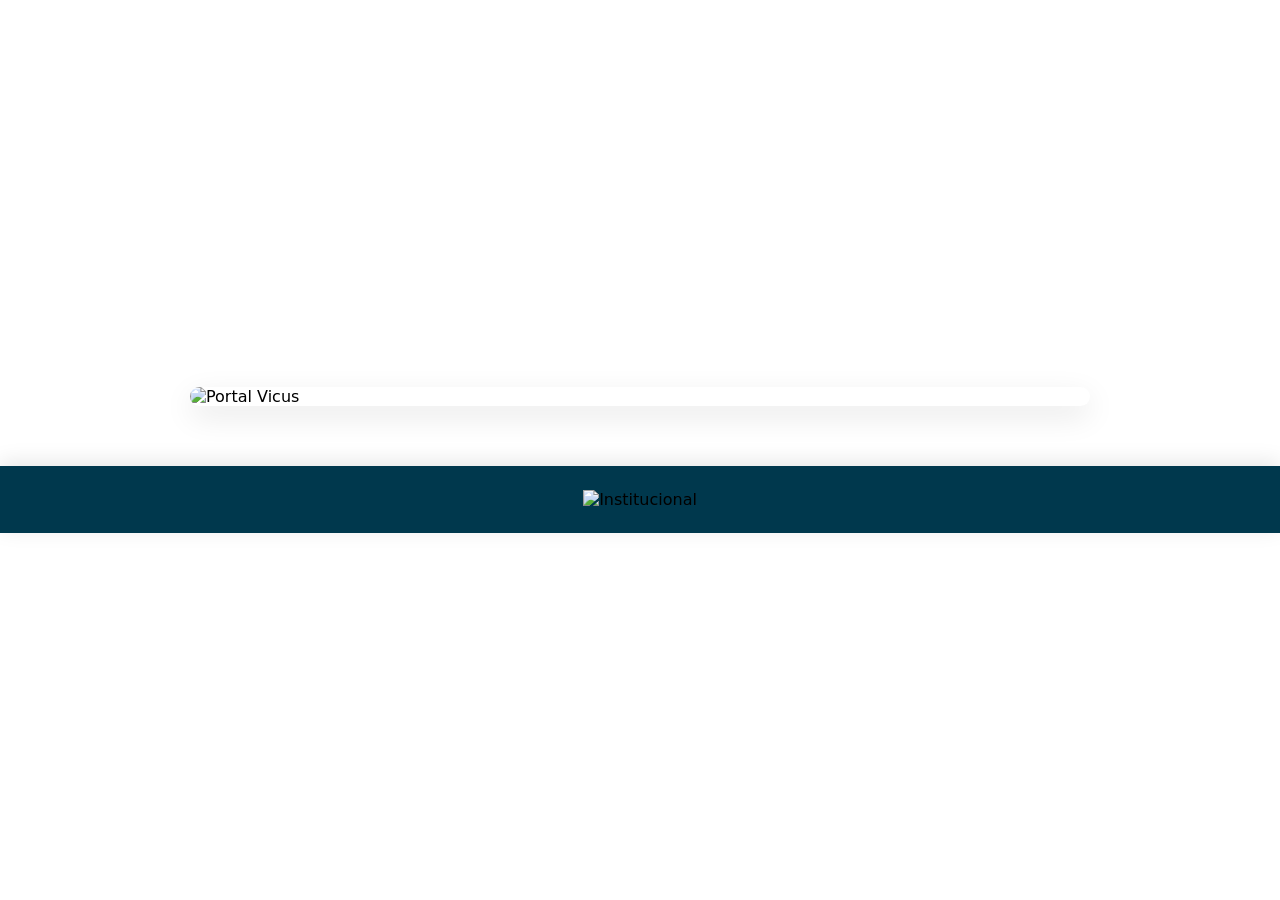
==== commit bf16d87f: "Add files via upload" ====
--- a/index.html
+++ b/index.html
@@ -1,170 +1,261 @@
 <!DOCTYPE html>
 <html lang="es">
+
 <head>
-  <meta charset="UTF-8" />
-  <meta name="viewport" content="width=device-width, initial-scale=1.0, maximum-scale=1.0, user-scalable=no" />
-  <title>Portal de Acceso - Inmunización</title>
+  <meta charset="UTF-8">
+  <meta name="viewport" content="width=device-width, initial-scale=1.0">
+  <title>Monitoreo de Sistemas de Cadena de Frío - Inmunización</title>
+  <!-- PWA Manifest -->
   <link rel="manifest" href="./manifest.json">
-  <meta name="theme-color" content="#0f172a" />
+  <link rel="icon" type="image/png" href="./icons/icon-192x192.png">
+
+  <!-- Theme Color para navegadores -->
+  <meta name="theme-color" content="#00384d">
+
+  <!-- Iconos para iOS -->
   <link rel="apple-touch-icon" href="./icons/icon-192x192.png">
+  <meta name="mobile-web-app-capable" content="yes">
+  <meta name="apple-mobile-web-app-status-bar-style" content="black-translucent">
+  <meta name="apple-mobile-web-app-title" content="Vicus Inmunización">
+
+  <!-- Viewport optimizado para móvil -->
+  <meta name="viewport" content="width=device-width, initial-scale=1.0, maximum-scale=1.0, user-scalable=no">
+
+  <!-- Estilos PWA -->
   <link rel="stylesheet" href="./css/pwa-styles.css">
   <style>
     :root {
-      --bg: #0f172a;
-      --fg: #f8fafc;
-      --primary: #3b82f6;
-      --card-bg: #1e293b;
-      --border: #334155;
-    }
+      --bg: #ffffff;
+      --primary: #00384d;
+    }
+
+    * {
+      margin: 0;
+      padding: 0;
+      box-sizing: border-box;
+    }
+
     body {
-      font-family: 'Inter', system-ui, sans-serif;
+      font-family: 'Segoe UI', system-ui, sans-serif;
       background-color: var(--bg);
-      color: var(--fg);
       display: flex;
       flex-direction: column;
+      min-height: 100vh;
       align-items: center;
       justify-content: center;
-      min-height: 100vh;
-      margin: 0;
-      padding: 20px;
-    }
+      overflow-x: hidden;
+    }
+
+    /* Contenedor del Portal */
     .portal-container {
-      background: var(--card-bg);
-      border: 1px solid var(--border);
-      border-radius: 16px;
-      padding: 40px 30px;
-      width: 100%;
-      max-width: 400px;
+      position: relative;
+      max-width: 900px;
+      width: 95%;
+      margin: 20px auto;
+      box-shadow: 0 10px 30px rgba(0, 0, 0, 0.1);
+      border-radius: 20px;
+      overflow: hidden;
+      background: white;
+    }
+
+    .portal-image {
+      width: 100%;
+      height: auto;
+      display: block;
+    }
+
+    .footer {
+      width: 100%;
+      background: #f8fafc;
+      color: #64748b;
       text-align: center;
-      box-shadow: 0 10px 25px rgba(0,0,0,0.5);
-    }
-    .logos {
+      padding: 15px;
+      font-size: 0.85rem;
+      border-top: 1px solid #e2e8f0;
+    }
+
+    @keyframes fadeIn {
+      from {
+        opacity: 0;
+        transform: translateY(10px);
+      }
+
+      to {
+        opacity: 1;
+        transform: translateY(0);
+      }
+    }
+
+    .portal-container {
+      animation: fadeIn 0.8s ease-out;
+    }
+
+    /* Modal de Contraseña */
+    .modal-overlay {
+      display: none;
+      position: fixed;
+      top: 0;
+      left: 0;
+      width: 100%;
+      height: 100%;
+      background: rgba(0, 0, 0, 0.5);
+      z-index: 2000;
+      align-items: center;
+      justify-content: center;
+    }
+
+    .modal-content {
+      background: white;
+      padding: 24px;
+      border-radius: 12px;
+      box-shadow: 0 10px 25px rgba(0, 0, 0, 0.2);
+      width: 90%;
+      max-width: 320px;
+      text-align: center;
+    }
+
+    .modal-content h3 {
+      margin-bottom: 16px;
+      color: var(--primary);
+    }
+
+    .modal-content input {
+      width: 100%;
+      padding: 10px;
+      margin-bottom: 16px;
+      border: 1px solid #cbd5e1;
+      border-radius: 6px;
+      font-size: 1rem;
+      text-align: center;
+    }
+
+    .modal-buttons {
       display: flex;
-      justify-content: center;
-      align-items: center;
-      gap: 15px;
-      margin-bottom: 25px;
-    }
-    .logos img {
-      max-height: 80px;
-      border-radius: 8px;
-    }
-    h1 {
-      font-size: 1.5rem;
-      color: #38bdf8;
-      margin-bottom: 10px;
-    }
-    p {
-      color: #94a3b8;
-      font-size: 0.95rem;
-      margin-bottom: 25px;
-    }
-    input[type="password"] {
-      width: 100%;
-      padding: 14px;
-      border-radius: 8px;
-      border: 1px solid var(--border);
-      background: #0f172a;
-      color: white;
-      font-size: 1rem;
-      margin-bottom: 20px;
-      box-sizing: border-box;
-    }
-    input[type="password"]:focus {
-      outline: none;
-      border-color: var(--primary);
-      box-shadow: 0 0 0 2px rgba(59,130,246,0.3);
-    }
-    button {
-      width: 100%;
-      padding: 14px;
-      border-radius: 8px;
+      gap: 10px;
+    }
+
+    .modal-buttons button {
+      flex: 1;
+      padding: 10px;
       border: none;
+      border-radius: 6px;
+      cursor: pointer;
+      font-weight: 600;
+    }
+
+    .btn-confirm {
       background: var(--primary);
       color: white;
-      font-size: 1rem;
-      font-weight: 600;
-      cursor: pointer;
-      transition: background 0.2s;
-    }
-    button:hover {
-      background: #2563eb;
-    }
-    .error-msg {
-      color: #ef4444;
-      font-size: 0.9rem;
-      margin-top: 15px;
-      display: none;
-    }
-    .footer {
-      margin-top: 40px;
-      text-align: center;
+    }
+
+    .btn-cancel {
+      background: #e2e8f0;
       color: #64748b;
-      font-size: 0.85rem;
     }
   </style>
+  <!-- Service Worker y Utilidades PWA -->
+  <script src="./js/pwa-utils.js"></script>
 </head>
+
 <body>
 
   <div class="portal-container">
-    <div class="logos">
-      <img src="./logos/logo_hnb_oscuro.jpg" alt="Hospital Natalio Burd" onerror="this.style.display='none'">
-      <img src="./logos/logo_rih.jpg" alt="RIH" onerror="this.style.display='none'">
+    <!-- Imagen principal con Mapa de Imagen -->
+    <img src="logos/portal-vicus.png" usemap="#mapaPortal" alt="Portal Vicus" class="portal-image" id="portalImg">
+
+    <map name="mapaPortal" id="mapaPortal">
+      <!-- Zona de Inmunización: Coordenadas calculadas para base 1254x1254 -->
+      <area shape="rect" coords="70,520,335,850" alt="Inmunización" onclick="abrirAcceso()" style="cursor:pointer;">
+    </map>
+  </div>
+
+  <footer style="margin-top: 40px; width: 100%;">
+    <div style="background-color: #00384d; padding: 24px; width: 100%; display: flex; align-items: center; justify-content: center; box-shadow: 0 -4px 20px rgba(0,0,0,0.1);">
+      <img src="logos/footer.jpg" alt="Institucional" style="max-width: 100%; height: auto; max-height: 80px; display: block;">
     </div>
-    <h1>Módulo de Inmunización</h1>
-    <p>Ingrese la clave de su establecimiento para acceder al monitoreo de cadena de frío.</p>
-    
-    <input type="password" id="passInput" placeholder="Clave de acceso..." onkeypress="if(event.key === 'Enter') login()">
-    <button onclick="login()">Ingresar</button>
-    <div id="errorMsg" class="error-msg">❌ Clave incorrecta o no autorizada.</div>
+  </footer>
+
+  <!-- Modal de Contraseña -->
+  <div id="passModal" class="modal-overlay">
+    <div class="modal-content">
+      <h3 id="modalTitle">🔒 Acceso Inmunización</h3>
+      <p style="font-size: 0.8rem; color: #64748b; margin-bottom: 12px;">Ingrese la clave de su zona</p>
+      <input type="password" id="passInput" placeholder="Contraseña" />
+      <div class="modal-buttons">
+        <button class="btn-cancel" onclick="closeModal()">Cancelar</button>
+        <button class="btn-confirm" onclick="confirmPass()">Entrar</button>
+      </div>
+    </div>
   </div>
 
-  <div class="footer">
-    <img src="./logos/footer.jpg" alt="Gobierno" style="max-width: 300px; width: 100%; border-radius:8px; opacity:0.8;" onerror="this.style.display='none'">
-    <p style="margin-top:15px; font-size:0.8rem; opacity:0.7;">Vicus PWA - Sistema Profesional de Trazabilidad</p>
-  </div>
-
-  <!-- Configuración Centralizada -->
+  <!-- Configuración de Sensores -->
   <script src="./js/config-sensores.js"></script>
   <script>
-    function login() {
-      const pass = document.getElementById('passInput').value.trim();
-      const errorMsg = document.getElementById('errorMsg');
-      
-      if (!pass) return;
-
-      // Buscar si la contraseña ingresada coincide con alguna clave en los accesos
-      let canales_autorizados = null;
-      let nombre_zona = "General";
-
-      for (const [nombre, canales] of Object.entries(CONFIG_INMUNO.accesos)) {
-          if (pass === nombre || pass.toLowerCase() === nombre.toLowerCase()) {
-              canales_autorizados = canales;
-              nombre_zona = nombre;
-              break;
-          }
-      }
-
-      // Si se encuentra un acceso válido, guardar sesión y redirigir
-      if (canales_autorizados) {
-          const sesion = {
-              nombre: nombre_zona,
-              canales: canales_autorizados
-          };
-          sessionStorage.setItem('vicus_inmuno_config', JSON.stringify(sesion));
-          window.location.href = "dashboard_inmunizacion.html";
+    function abrirAcceso() {
+      document.getElementById('passInput').value = '';
+      document.getElementById('passModal').style.display = 'flex';
+      document.getElementById('passInput').focus();
+    }
+
+    function closeModal() {
+      document.getElementById('passModal').style.display = 'none';
+    }
+
+    async function confirmPass() {
+      const passIngresada = document.getElementById('passInput').value.trim();
+      if (!passIngresada) return;
+
+      // Buscar si la contraseña existe en el mapeo de accesos
+      if (CONFIG_INMUNO.accesos[passIngresada]) {
+        // Guardar configuración en sessionStorage
+        const idsCanales = CONFIG_INMUNO.accesos[passIngresada];
+        const canalesDetalle = idsCanales.map(key => CONFIG_INMUNO.canales[key]);
+        
+        sessionStorage.setItem('vicus_inmuno_config', JSON.stringify({
+            nombre: passIngresada,
+            canales: canalesDetalle
+        }));
+        
+        // Redirigir al dashboard único
+        window.location.href = "dashboard_inmunizacion.html";
       } else {
-          errorMsg.style.display = 'block';
-          document.getElementById('passInput').value = "";
-      }
-    }
-    
-    // Auto-login si ya hay sesión
-    window.onload = () => {
-        if (sessionStorage.getItem('vicus_inmuno_config')) {
-            window.location.href = "dashboard_inmunizacion.html";
+        alert("❌ Contraseña incorrecta.");
+        document.getElementById('passInput').value = '';
+        document.getElementById('passInput').focus();
+      }
+    }
+
+    document.getElementById('passInput').addEventListener('keypress', (e) => {
+      if (e.key === 'Enter') confirmPass();
+    });
+
+    // 📏 Lógica de redimensionamiento del mapa
+    function resizeMap() {
+      const img = document.getElementById('portalImg');
+      if (!img) return;
+      const map = document.getElementById('mapaPortal');
+      if (!map) return;
+
+      const originalWidth = 1254; // Base del diseño
+      const scale = img.offsetWidth / originalWidth;
+
+      const areas = map.getElementsByTagName('area');
+      for (let i = 0; i < areas.length; i++) {
+        let originalCoords = areas[i].getAttribute('data-original-coords');
+        if (!originalCoords) {
+          originalCoords = areas[i].getAttribute('coords');
+          areas[i].setAttribute('data-original-coords', originalCoords);
         }
-    }
+
+        const coords = originalCoords.split(',').map(Number);
+        const newCoords = coords.map(c => Math.round(c * scale));
+        areas[i].setAttribute('coords', newCoords.join(','));
+      }
+    }
+
+    window.addEventListener('resize', resizeMap);
+    window.onload = resizeMap;
   </script>
 </body>
+
 </html>
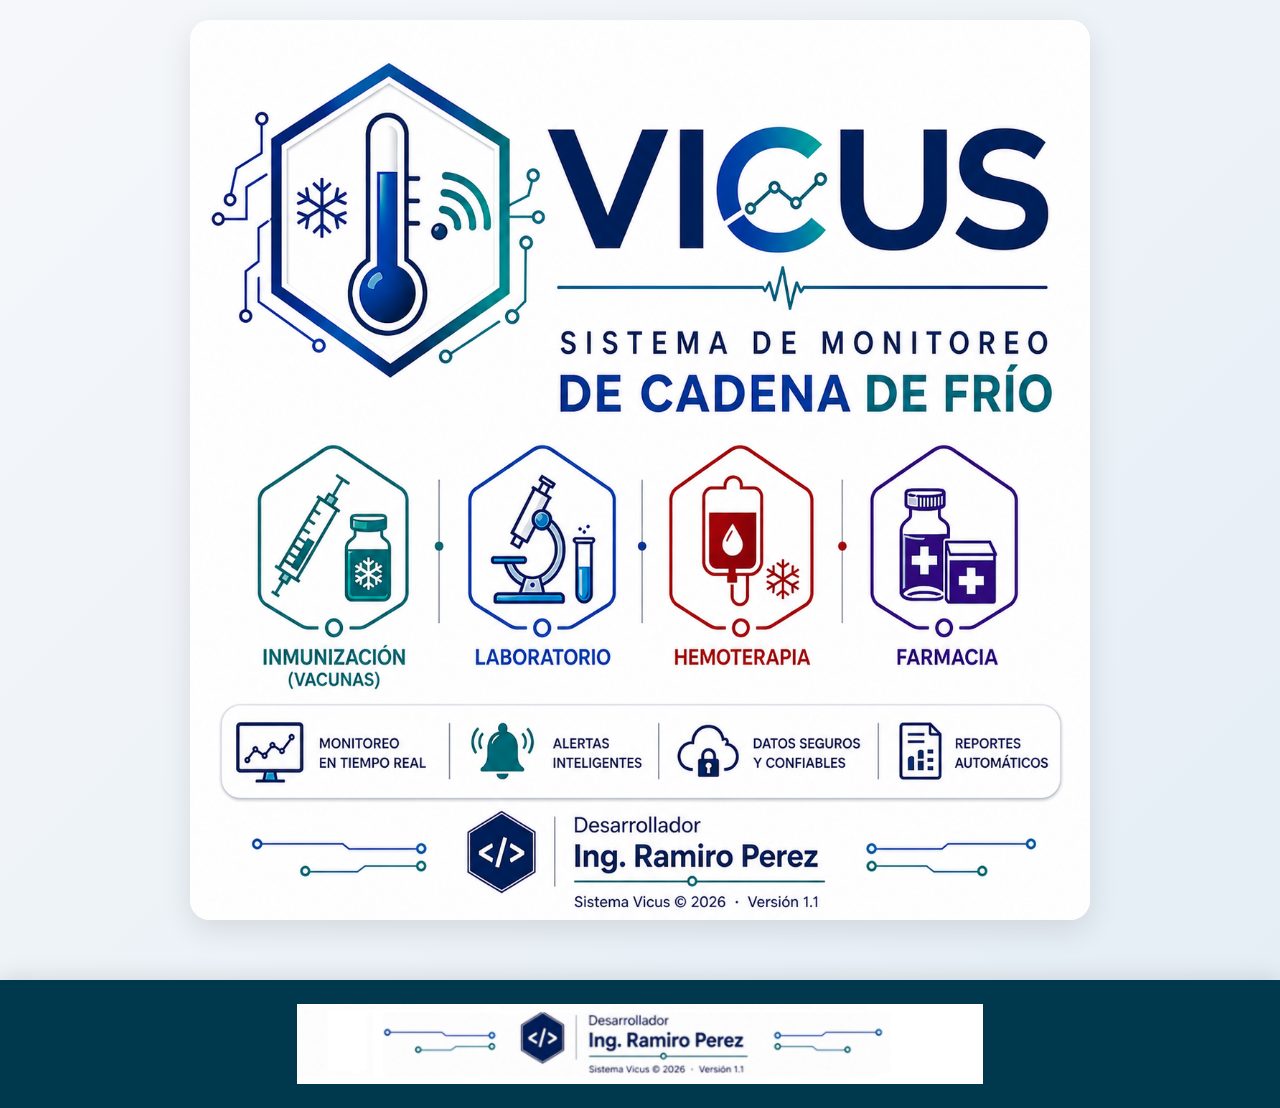
==== commit bbadd887: "Add direct access for 'tecnico' and 'test' modes" ====
--- a/index.html
+++ b/index.html
@@ -204,6 +204,12 @@
     async function confirmPass() {
       const passIngresada = document.getElementById('passInput').value.trim();
       if (!passIngresada) return;
+
+      // Acceso directo al modo técnico manual
+      if (passIngresada.toLowerCase() === 'tecnico' || passIngresada.toLowerCase() === 'test') {
+        window.location.href = "Vicus_vacunas.html";
+        return;
+      }
 
       // Buscar si la contraseña existe en el mapeo de accesos
       if (CONFIG_INMUNO.accesos[passIngresada]) {
--- a/css/pwa-styles.css
+++ b/css/pwa-styles.css
@@ -0,0 +1,265 @@
+/* ============================================
+   ESTILOS RESPONSIVE PARA VICUS PWA
+   ============================================ */
+
+/* Reset y base */
+* {
+  margin: 0;
+  padding: 0;
+  box-sizing: border-box;
+}
+
+body {
+  font-family: -apple-system, BlinkMacSystemFont, 'Segoe UI', Roboto, sans-serif;
+  background: linear-gradient(135deg, #f5f7fa 0%, #e4edf5 100%);
+  color: #333;
+  line-height: 1.6;
+}
+
+/* Contenedor principal responsive */
+.container {
+  max-width: 1200px;
+  margin: 0 auto;
+  padding: 20px;
+}
+
+/* Botones táctiles más grandes */
+.btn, button, .button {
+  min-height: 48px !important;
+  min-width: 120px !important;
+  padding: 12px 24px !important;
+  font-size: 16px !important;
+  touch-action: manipulation;
+}
+
+/* Grid responsive para módulos */
+.modules-grid {
+  display: grid;
+  grid-template-columns: repeat(auto-fit, minmax(280px, 1fr));
+  gap: 20px;
+  margin-top: 30px;
+}
+
+/* Tablas responsive */
+.table-responsive {
+  overflow-x: auto;
+  -webkit-overflow-scrolling: touch;
+}
+
+/* Formularios móviles */
+.form-group {
+  margin-bottom: 20px;
+}
+
+label {
+  display: block;
+  margin-bottom: 8px;
+  font-weight: 600;
+  font-size: 16px;
+}
+
+input, select, textarea {
+  width: 100%;
+  padding: 14px;
+  border: 2px solid #ddd;
+  border-radius: 8px;
+  font-size: 16px; /* Evita zoom en iOS */
+  transition: border-color 0.3s;
+}
+
+input:focus, select:focus, textarea:focus {
+  outline: none;
+  border-color: #00384d;
+  box-shadow: 0 0 0 3px rgba(0, 56, 77, 0.1);
+}
+
+/* Botón flotante de instalación PWA */
+.btn-install-pwa {
+  position: fixed;
+  bottom: 20px;
+  right: 20px;
+  background: linear-gradient(135deg, #FF9800, #F57C00);
+  color: white;
+  border: none;
+  border-radius: 50px;
+  padding: 14px 28px;
+  font-size: 16px;
+  font-weight: 600;
+  box-shadow: 0 6px 20px rgba(255, 152, 0, 0.4);
+  cursor: pointer;
+  z-index: 10000;
+  transition: all 0.3s ease;
+  display: none;
+}
+
+.btn-install-pwa:hover {
+  transform: scale(1.05);
+  box-shadow: 0 8px 25px rgba(255, 152, 0, 0.5);
+}
+
+/* Scroll suave */
+html {
+  scroll-behavior: smooth;
+}
+
+/* Evitar selección accidental en móviles */
+@media (max-width: 768px) {
+  * {
+    -webkit-tap-highlight-color: rgba(0, 0, 0, 0);
+  }
+  
+  /* Ajustar padding en móviles */
+  .container {
+    padding: 15px;
+  }
+  
+  /* Botones más grandes en móviles */
+  .btn {
+    min-height: 56px !important;
+    font-size: 18px !important;
+  }
+}
+
+/* Loading spinner */
+.spinner {
+  border: 4px solid rgba(0, 56, 77, 0.1);
+  border-top: 4px solid #00384d;
+  border-radius: 50%;
+  width: 40px;
+  height: 40px;
+  animation: spin 1s linear infinite;
+  margin: 20px auto;
+}
+
+@keyframes spin {
+  0% { transform: rotate(0deg); }
+  100% { transform: rotate(360deg); }
+}
+
+
+/* ============================================
+   ESTILOS COMPARTIDOS — Vicus Inmunización
+   ============================================ */
+
+:root {
+  --bg: #f8fafc;
+  --fg: #1e293b;
+  --primary: #3b82f6;
+  --success: #10b981;
+  --danger: #ef4444;
+  --border: #e2e8f0;
+  --card-bg: #ffffff;
+}
+
+/* Header compartido */
+.header {
+  background: var(--card-bg);
+  padding: 20px;
+  border-radius: 12px;
+  margin-bottom: 24px;
+  box-shadow: 0 4px 12px rgba(0, 0, 0, 0.05);
+  display: flex;
+  flex-wrap: wrap;
+  gap: 12px;
+}
+
+/* Logo bar compartida */
+.logo-bar {
+  display: flex;
+  justify-content: center;
+  align-items: center;
+  width: 100%;
+  margin-bottom: 16px;
+  padding: 0 10px;
+}
+
+.logo-item {
+  display: flex;
+  justify-content: center;
+  align-items: center;
+  height: 150px;
+}
+
+.logo-item img {
+  max-height: 100%;
+  max-width: 100%;
+  object-fit: contain;
+  margin: 0 5px;
+}
+
+/* Secciones de análisis y recomendaciones */
+.analisis-section {
+  margin-top: 15px;
+  padding: 15px;
+  background: #f8fafc;
+  border-left: 4px solid #3b82f6;
+  border-radius: 8px;
+  font-size: 0.9rem;
+  white-space: pre-wrap;
+}
+
+.recomendaciones-section {
+  margin-top: 10px;
+  padding: 15px;
+  background: #f0f9ff;
+  border-left: 4px solid #0ea5e9;
+  border-radius: 8px;
+  font-size: 0.9rem;
+  white-space: pre-wrap;
+}
+
+.analisis-section strong,
+.recomendaciones-section strong {
+  display: block;
+  margin-bottom: 5px;
+  color: #1e293b;
+}
+
+/* Tags de tipo de módulo */
+.tag {
+  padding: 4px 10px;
+  border-radius: 20px;
+  font-size: 0.85rem;
+  display: inline-flex;
+  align-items: center;
+  gap: 6px;
+}
+
+.inmunizacion-tag {
+  background: rgba(59, 130, 246, 0.15);
+  color: #3b82f6;
+}
+
+/* Footer compartido */
+.footer-bar {
+  margin-top: 32px;
+  text-align: center;
+}
+
+.footer-bar > div {
+  background-color: #00384d;
+  padding: 12px;
+  border-radius: 8px;
+}
+
+.footer-bar img {
+  width: 100%;
+  height: auto;
+}
+
+/* Responsive compartido */
+@media (max-width: 600px) {
+  .header {
+    flex-direction: column;
+  }
+
+  .logo-bar {
+    flex-direction: column;
+    gap: 10px;
+    height: auto;
+  }
+
+  .logo-item {
+    width: 100%;
+  }
+}
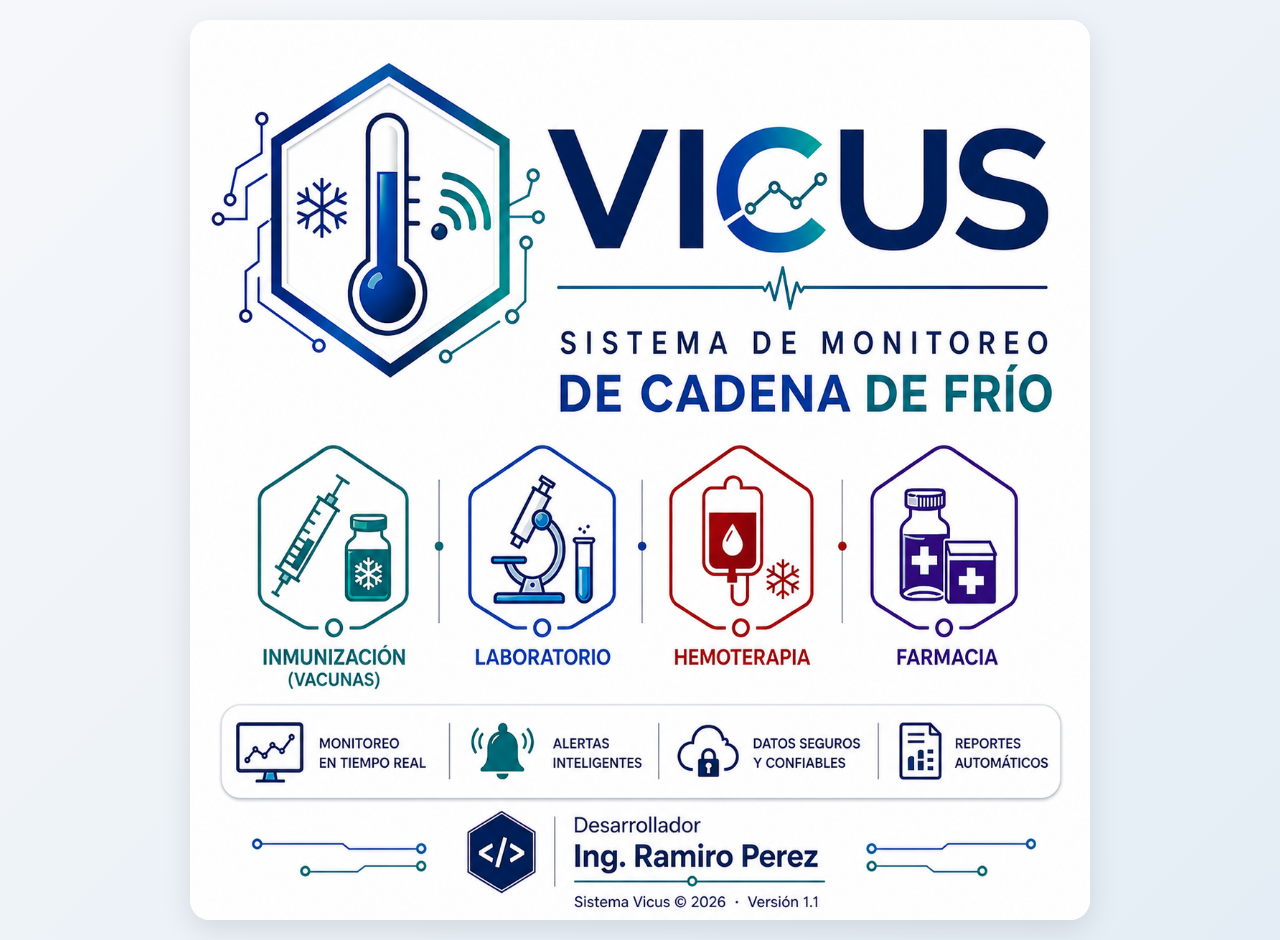
==== commit ba86d3ef: "Remove footer from index.html Removed footer section from the HTML file." ====
--- a/index.html
+++ b/index.html
@@ -169,11 +169,7 @@
     </map>
   </div>
 
-  <footer style="margin-top: 40px; width: 100%;">
-    <div style="background-color: #00384d; padding: 24px; width: 100%; display: flex; align-items: center; justify-content: center; box-shadow: 0 -4px 20px rgba(0,0,0,0.1);">
-      <img src="logos/footer.jpg" alt="Institucional" style="max-width: 100%; height: auto; max-height: 80px; display: block;">
-    </div>
-  </footer>
+
 
   <!-- Modal de Contraseña -->
   <div id="passModal" class="modal-overlay">
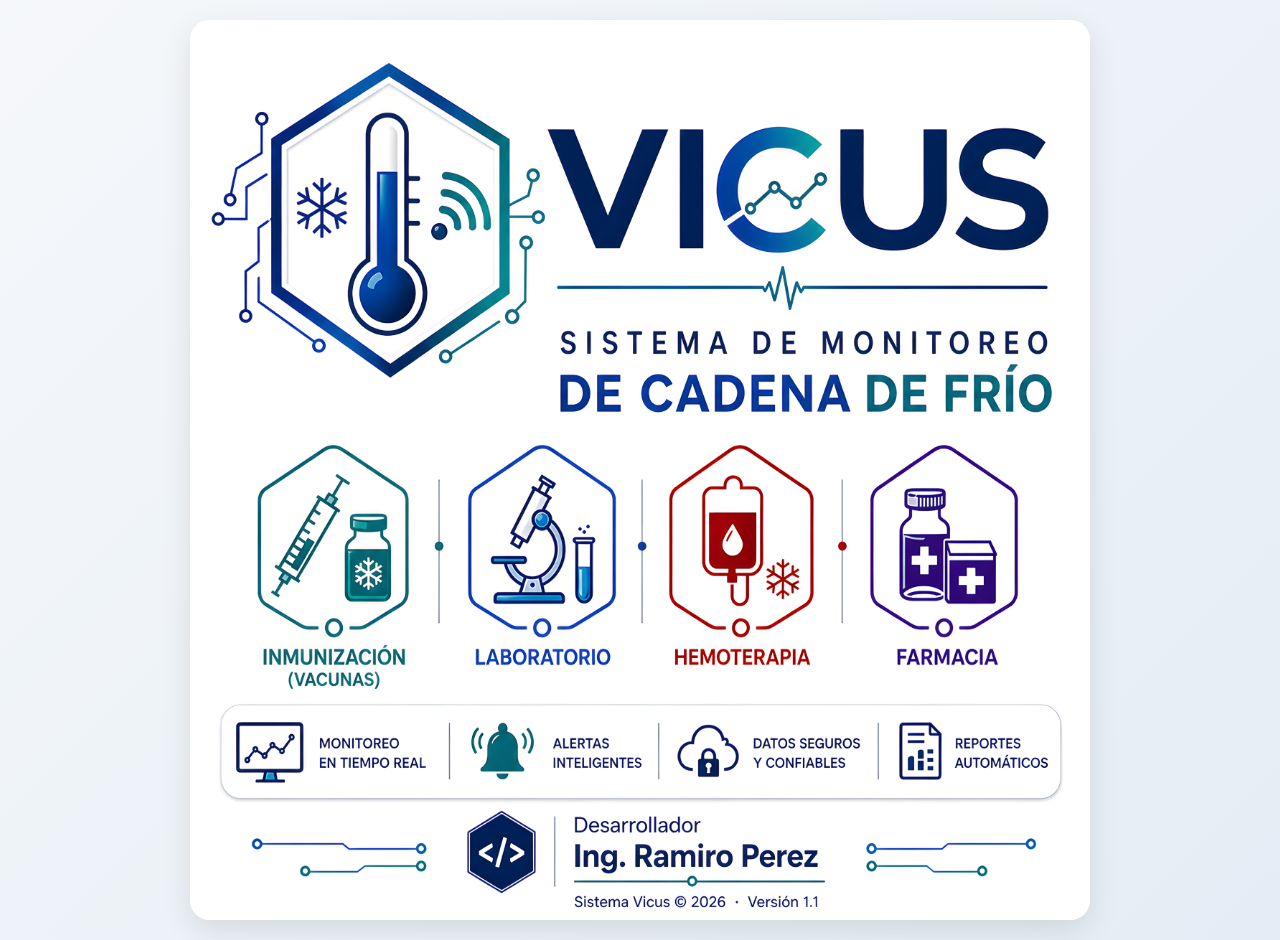
==== commit 98078c35: "Change sessionStorage to localStorage for config" ====
--- a/index.html
+++ b/index.html
@@ -209,11 +209,11 @@
 
       // Buscar si la contraseña existe en el mapeo de accesos
       if (CONFIG_INMUNO.accesos[passIngresada]) {
-        // Guardar configuración en sessionStorage
+        // Guardar configuración en localStorage
         const idsCanales = CONFIG_INMUNO.accesos[passIngresada];
         const canalesDetalle = idsCanales.map(key => CONFIG_INMUNO.canales[key]);
         
-        sessionStorage.setItem('vicus_inmuno_config', JSON.stringify({
+        localStorage.setItem('vicus_inmuno_config', JSON.stringify({
             nombre: passIngresada,
             canales: canalesDetalle
         }));
